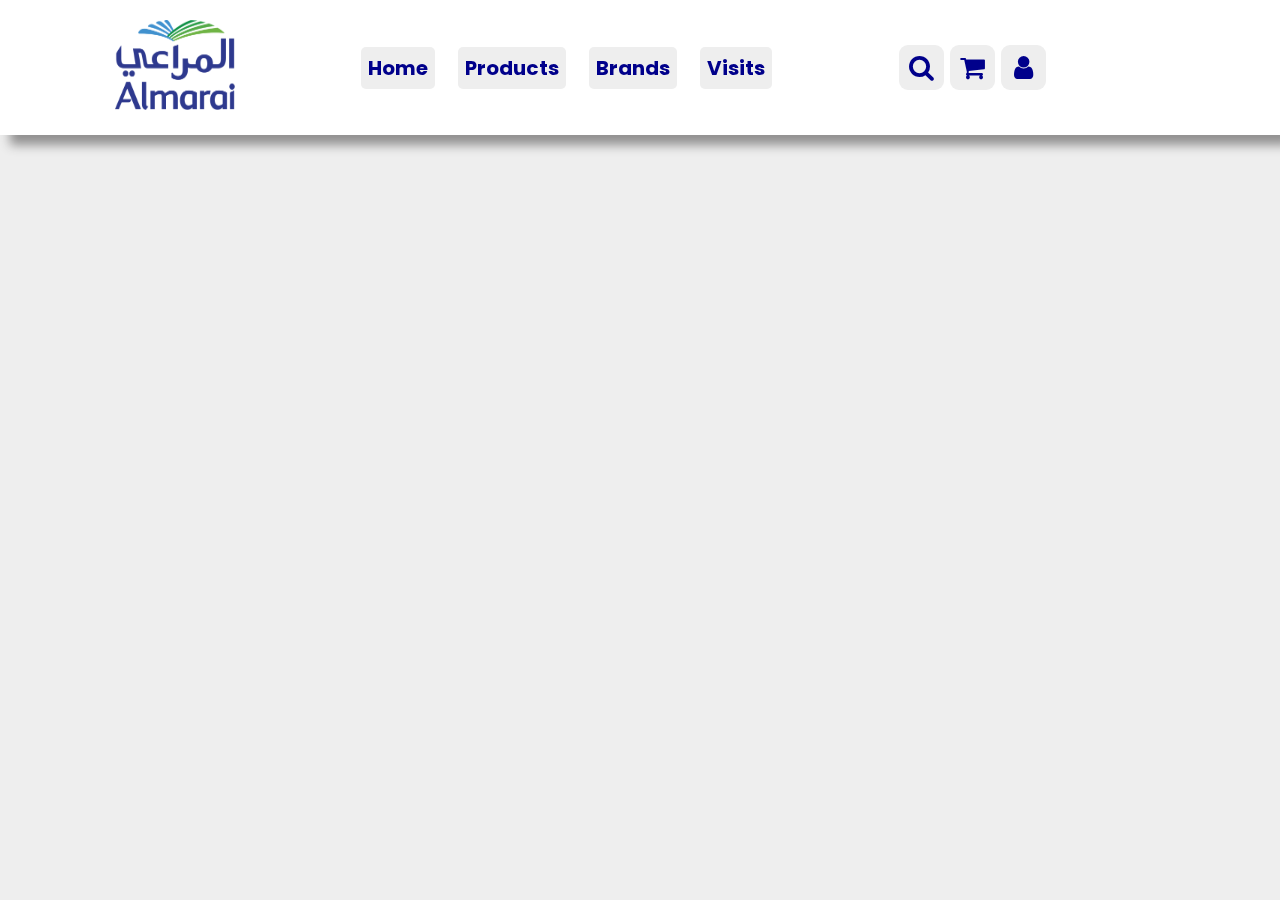
==== index.html @ a9a7bb60 "Project" ====
<!DOCTYPE html>
<html>
<head>
	<meta charset="utf-8">
	<meta name="viewport" content="width=device-width, initial-scale=1">
	<title>ALMARAI</title>

	<!-- Code for fonts cdn -->
	<link rel="stylesheet" href="https://cdnjs.cloudflare.com/ajax/libs/font-awesome/4.7.0/css/font-awesome.min.css">
	<!-- Code for fonts cdn -->
	
	<!-- Code for linking CSS -->
	<link rel="stylesheet" type="text/css" href="css/style.css">
	<!-- Code for linking CSS -->


	<meta name="viewport" content="width=device-width, initial-scale=1.0">

</head>
<body>

<!-- Header -->
<header class="header">
	<a href="#" class="logo"><img src ="almarai.png"></a>
<nav class ="navbar">
	<a href="#home">home</a>
	<a href="#products">products</a>
	<a href="#brands">brands</a>
	<a href="#visits">visits</a>
</nav>

<div class="icons">
	<div class="fa fa-bars" id="menu-btn"></div>
	<div class="fa fa-search" id="search-btn"></div>
	<div class="fa fa-shopping-cart" id="cart-btn"></div>
	<div class="fa fa-user" id="user-btn"></div>
</div>

<form class="search-form">
	<input type="text"id="serach-box" placeholder="Search here...">
	<label for="search-box" class="fa fa-search"></label>
</form>

<div class="shopping-cart">
	<div class="box">
	<!-- <img src="image/"> -->
	</div>






</header>
<!-- Header -->


<!-- banner section -->

<div class="home" id="home">
	<div class="content">
		<h3></h3>
	</div>

</div>





<script src="js/script.js"></script>

</body>
</html>
---- css/style.css ----
@import url('https://fonts.googleapis.com/css2?family=Poppins:ital,wght@0,100;0,300;0,400;0,500;1,300;1,400;1,500&display=swap');

:root
{
	--green: green;
	--black: #130f40;
	--light-color :#666;
/*	--box-shadow: .1rem .5rem rgba(0,0,0,0);*/
	--border: 2rem solid rgba(0,0,0.1);
	--outline: .1rem solid rgba(0,0,0.1);

}

*
{
	font-family: 'Poppins', sans-serif;
	margin:0;
	padding:0;
	box-sizing: border-box;
	outline: none;
	border: none;
	text-decoration: none;
	text-transform: capitalize;
	transition: all .2s linear;

}

html
{
	font-size: 62.5%;
	overflow-x: hidden;
	scroll-behavior: smooth;
	scroll-padding-top: 7rem;
}

body
{
	background: #eee;
}


.header
{
	border: 0px solid;
	position: fixed;
	top: 0;
	left: 0;
	right: 0;
	display: flex;
	align-items: center;
	justify-content: space-between;
	padding: 2rem 9%;
	background: #fff;
	box-shadow: 10px 10px 10px rgb(145, 144, 144);
/*	box-shadow: align-center;*/

}

/*for increasing logo size(NU)*/

.header.logo
{

	font-size: 2.5rem;
	font-weight: bolder;
}

.header .navbar a
{
	font-size: 2rem;
	margin: 0 1rem;
	font-weight: bolder;
	color: darkblue;
	background: #eee;
	border-radius: .5rem;
	padding: 7px;



}

.header .navbar.active
{
	right: 2rem;
	transition: .4s linear;

}

.header .navbar a:hover
{
	color: green;

}

.header .icons div 
{	
	justify-content: center;
	border: 0px solid;
	height: 4.5rem;
	width: 4.5rem;
	line-height: 4.5rem;
	border-radius: .9rem;
	background: #eee;
	color: darkblue;
	font-size: 2.7rem;
	margin-right: .3rem;
	text-align: center;
	cursor: pointer;

}

img{
	height:9rem;
	width:12rem;	
}

.header .icons div:hover
{
	background: green;
	color: #fff;

}

#menu-btn
{
	display: none;
}

.header .search-form 
{
	border: 0px solid;
	position: absolute;
	top: 110%;
	right: -110rem;
	width: 50rem;
	height: 4.5rem;
	background: #fff;
	border-radius: .5rem;
	overflow: hidden;
	display: flex;
	align-items: center;
	box-shadow: var(--box-shadow);


}

.header .search-form.active
{

	right: 2rem;
	transition: .5s linear;

}


.header .search-form input
{
	height: 100%;
	width: 100%;
	background: none;
	text-transform: none;
	font-size: 2rem;
	color: black;
	padding: 0 1.5rem;

}

.header .search-form label
{
	font-size: 2.2rem;
	padding-right: 1.5rem;
	color: darkblue;
	cursor: pointer;
}

.header .search-form label:hover
{
	color: green;

}





/* Media Queries*/

@media (max-width: 991px)
{
	html
	{
	font-size: 55%;
	}
	.header
	{
		padding: 2rem;
	}
	
	.header .icons 
	{
		margin-left: 20px;

	}

}


@media (max-width: 768px)
{

	#menu-btn
	{
	display: inline-block;
	}



	/* .header .icons 
	{
	

	} */
	
	
	.header .navbar
	{
		position: absolute;
		top: 110%;
		right: -110%;
		width: 30rem;
		box-shadow:10px 10px 10px rgb(145, 144, 144);
		border-radius: .5rem;
		background: #fff;
			
	}
	.header .search-form{
		width: 90%;
	}



	.header .navbar a
	{
		font-size: 2rem;
		margin: 2 rem 2.5rem;
		display: block;
		background: #fff;

	}

}


@media (max-width: 450px)
{
	html
	{
	font-size: 50%;
	}

}
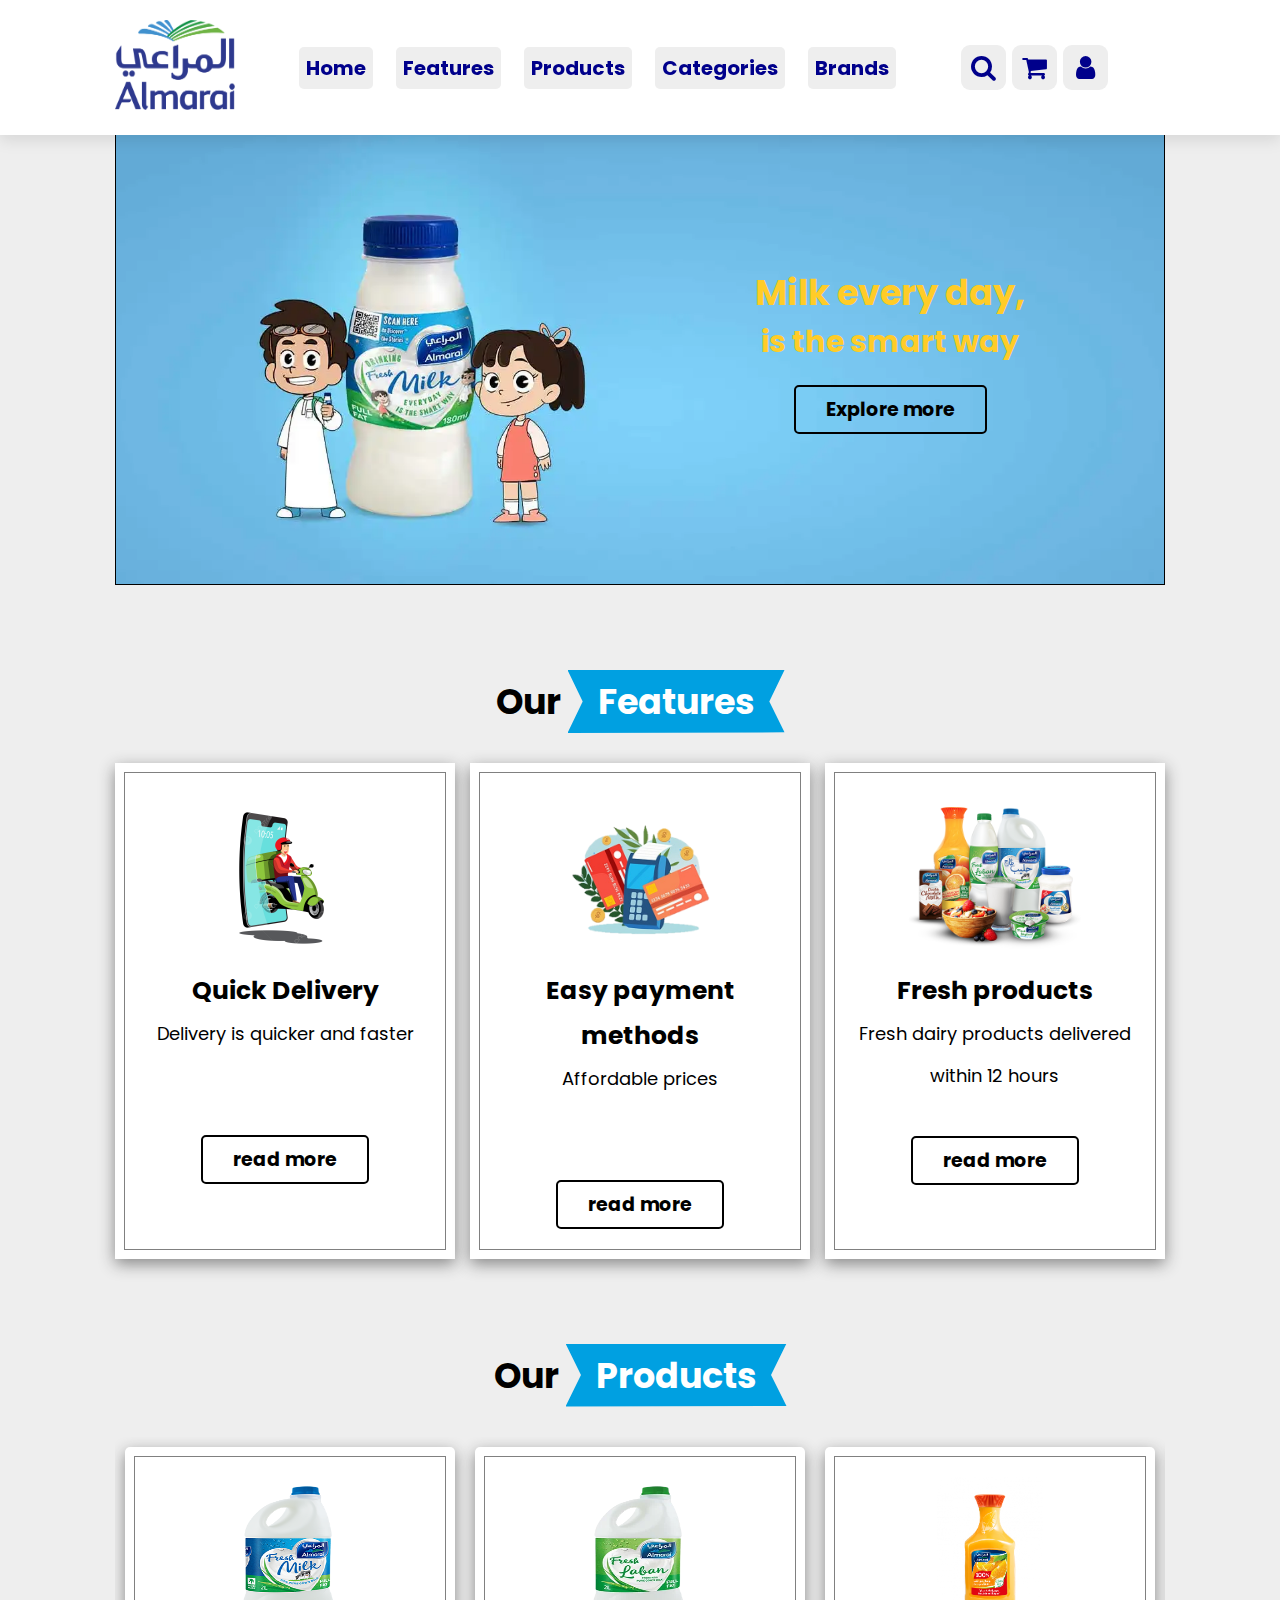
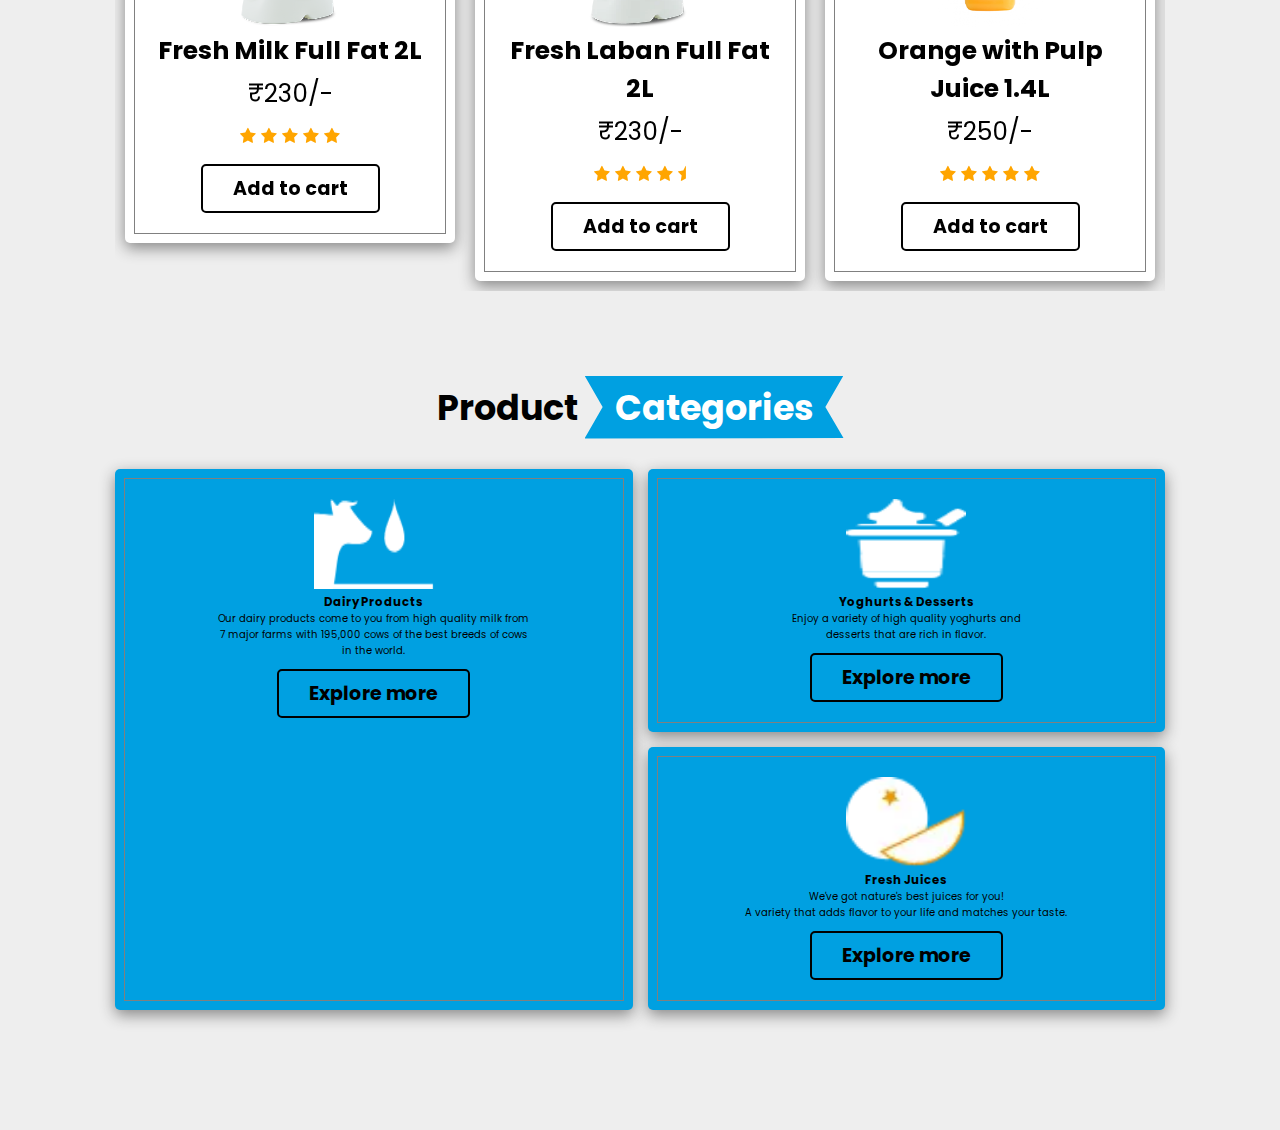
==== commit f9cd6177: "done" ====
--- a/index.html
+++ b/index.html
@@ -13,6 +13,12 @@
 	<link rel="stylesheet" type="text/css" href="css/style.css">
 	<!-- Code for linking CSS -->
 
+	<link rel="icon" href="almarai.png">
+
+	<link rel="stylesheet" href="https://cdn.jsdelivr.net/npm/swiper@11/swiper-bundle.min.css"/>
+
+
+
 
 	<meta name="viewport" content="width=device-width, initial-scale=1.0">
 
@@ -24,9 +30,10 @@
 	<a href="#" class="logo"><img src ="almarai.png"></a>
 <nav class ="navbar">
 	<a href="#home">home</a>
+	<a href="#features">features</a>
 	<a href="#products">products</a>
+	<a href="#categories">categories</a>	
 	<a href="#brands">brands</a>
-	<a href="#visits">visits</a>
 </nav>
 
 <div class="icons">
@@ -55,20 +62,229 @@
 <!-- Header -->
 
 
-<!-- banner section -->
-
+<!-- banner -->
+<section>
 <div class="home" id="home">
 	<div class="content">
-		<h3></h3>
-	</div>
-
+		<h3>Milk every day,</h3>
+	   	<h4>is the smart way</h4>
+		<a href="#" class="btn">Explore more</a>
+	</div>
 </div>
-
-
-
-
+</section>
+<!-- banner end -->
+
+
+
+
+
+<!-- feature section -->
+<section class="features" id="features">
+	<h1 class="heading"> Our <span>Features</span> </h1>
+
+	<div class="box-container">
+		<div class="box">
+			<img src="image/deliv.png">
+			<h3>Quick Delivery</h3>
+			<p>Delivery is quicker and faster</p>
+			<a href="#" class="btn">read more </a>
+		</div>
+
+		<div class="box">
+			<img src="image/p.png">
+			<h3>Easy payment methods</h3>
+			<p>Affordable prices</p>
+			<a href="#" class="btn">read more </a>
+		</div>
+
+		<div class="box1">
+			<img src="image/products.png">
+			<h3>Fresh products</h3>
+			<p>Fresh dairy products delivered </p>
+			<p>within 12 hours</p>
+			<a href="#" class="btn">read more </a>
+		</div>
+	</div>
+</section>
+<!-- feature section end -->
+
+
+
+<!-- products section -->
+<section class="products" id="products">
+	<h1 class="heading">Our <span>Products</span></h1>	
+	<div class="swiper product-slider">
+		<div class="swiper-wrapper">
+			<div class="swiper-slide box">
+				<img src="image/bbmilk.png">
+				<h1>Fresh Milk Full Fat 2L</h1>
+				<div class="price">₹230/-</div>
+				<div class="stars">
+					<i class="fa fa-star"></i>
+					<i class="fa fa-star"></i>
+					<i class="fa fa-star"></i>
+					<i class="fa fa-star"></i>
+					<i class="fa fa-star"></i>
+				</div>
+				<a href="#" class="btn">Add to cart</a>
+			</div>
+
+
+
+				<div class="swiper-slide box">
+				<img src="image/bwlaban.png">
+				<h1>Fresh Laban Full Fat 2L</h1>
+				<div class="price">₹230/-</div>
+				<div class="stars">
+					<i class="fa fa-star"></i>
+					<i class="fa fa-star"></i>
+					<i class="fa fa-star"></i>
+					<i class="fa fa-star"></i>
+					<i class="fa fa-star-half"></i>
+				</div>
+				<a href="#" class="btn">Add to cart</a>
+			</div>
+
+
+				<div class="swiper-slide box1">
+				<img src="image/borj.png">
+				<h1>Orange with Pulp Juice 1.4L</h1>
+				<div class="price">₹250/-</div>
+				<div class="stars">
+					<i class="fa fa-star"></i>
+					<i class="fa fa-star"></i>
+					<i class="fa fa-star"></i>
+					<i class="fa fa-star"></i>
+					<i class="fa fa-star"></i>
+				</div>
+				<a href="#" class="btn">Add to cart</a>
+			</div>
+
+
+				<div class="swiper-slide box1">
+				<img src="image/bmangoj.png">
+				<h1>Mango Mixed Fruit Juice 1.4L</h1>
+				<div class="price">₹250/-</div>
+				<div class="stars">
+					<i class="fa fa-star"></i>
+					<i class="fa fa-star"></i>
+					<i class="fa fa-star"></i>
+					<i class="fa fa-star"></i>
+					<i class="fa fa-star-half"></i>
+				</div>
+				<a href="#" class="btn">Add to cart</a>
+			</div>
+
+
+				<div class="swiper-slide box">
+				<img src="image/byog.png">
+				<h1>Full Cream Yogurt 500gm</h1>
+				<div class="price">₹60/-</div>
+				<div class="stars">
+					<i class="fa fa-star"></i>
+					<i class="fa fa-star"></i>
+					<i class="fa fa-star"></i>
+					<i class="fa fa-star"></i>
+					<i class="fa fa-star-half"></i>
+				</div>
+				<a href="#" class="btn">Add to cart</a>
+			</div>
+			<div class="box2">
+				<a href="#" class="btn1">Explore More</a>
+			</div>
+		</div>
+	</div>
+
+
+
+
+</section>
+
+<!-- products section end -->
+
+
+
+<!-- categories section -->
+
+
+<section class="categories" id="categories">
+	<h1 class="heading"> Product <span>Categories</span> </h1>
+
+	<div class="box-container">
+		<div class="box1">
+			<img src="image/newcow.png">
+			<h3>Dairy Products</h3>
+			<p>Our dairy products come to you from high quality milk from </p>
+			<p>7 major farms with 195,000 cows of the best breeds of cows</p>
+			<p>in the world.</p>
+			<a href="#" class="btn">Explore more </a>
+		</div>
+
+
+	<div class="box-container">
+		<div class="box2">
+			<img src="image/yogurt.png">
+			<h3>Yoghurts & Desserts</h3>
+			<p>Enjoy a variety of high quality yoghurts and</p> 
+			<p>desserts that are rich in flavor.</p>
+			<a href="#" class="btn">Explore more </a>
+		</div>
+
+
+	<div class="box-container">
+		<div class="box2">
+			<img src="image/juice.png">
+			<h3>Fresh Juices</h3>
+			<p>We've got nature's best juices for you!</p>
+			<P>A variety that adds flavor to your life and matches your taste.</p>
+			<a href="#" class="btn">Explore more </a>
+		</div>
+
+
+
+
+
+
+
+
+
+
+
+
+
+
+
+
+
+
+
+
+
+<!-- categories section -->
+
+<script src="https://cdn.jsdelivr.net/npm/swiper@11/swiper-bundle.min.js"></script>
 
 <script src="js/script.js"></script>
 
+
+
 </body>
-</html>+</html>
+
+
+
+
+
+
+
+
+
+
+
+
+
+
+
+
+
+
--- a/css/style.css
+++ b/css/style.css
@@ -5,9 +5,10 @@
 	--green: green;
 	--black: #130f40;
 	--light-color :#666;
-/*	--box-shadow: .1rem .5rem rgba(0,0,0,0);*/
+	--box-shadow: 0 .5rem 1.5rem rgba(0,0,0,.1);
 	--border: 2rem solid rgba(0,0,0.1);
 	--outline: .1rem solid rgba(0,0,0.1);
+	--bs: 0 .5rem 1.5rem rgba(135,135,135);
 
 }
 
@@ -20,7 +21,7 @@
 	outline: none;
 	border: none;
 	text-decoration: none;
-	text-transform: capitalize;
+/*	text-transform: capitalize;*/
 	transition: all .2s linear;
 
 }
@@ -38,6 +39,36 @@
 	background: #eee;
 }
 
+/* banner code */
+section{
+	padding: 12rem 9%;
+
+}
+
+
+.heading
+{
+
+	text-align: center;
+	padding: 2rem;
+	margin-top: -175px;
+	padding-bottom: 3rem;
+	font-size: 3.5rem;
+	color: black;
+	text-transform: none;
+
+
+}
+
+.heading span 
+{
+	background: #00A0E1;
+	color: #fff;
+	display: inline-block;
+	padding: .5rem 3rem;
+	clip-path: polygon(100% 0, 93% 50%,100% 99%, 0% 100%, 7% 50%, 0% 0%);
+	
+}
 
 .header
 {
@@ -46,13 +77,15 @@
 	top: 0;
 	left: 0;
 	right: 0;
+	z-index: 1000;
 	display: flex;
 	align-items: center;
 	justify-content: space-between;
 	padding: 2rem 9%;
 	background: #fff;
-	box-shadow: 10px 10px 10px rgb(145, 144, 144);
+	box-shadow: var(--box-shadow);
 /*	box-shadow: align-center;*/
+	text-transform: capitalize;
 
 }
 
@@ -67,6 +100,7 @@
 
 .header .navbar a
 {
+	color: darkblue;
 	font-size: 2rem;
 	margin: 0 1rem;
 	font-weight: bolder;
@@ -81,7 +115,7 @@
 
 .header .navbar.active
 {
-	right: 2rem;
+	right: 5rem;
 	transition: .4s linear;
 
 }
@@ -121,6 +155,49 @@
 
 }
 
+.btn{
+	border: .2rem solid black;
+	margin-top: 1rem;
+	display: inline-block;
+	padding: .8rem 3rem;
+	font-size: 1.9rem;
+	font-weight: bolder;
+	border-radius: .5rem;
+	color: black;
+	cursor: pointer;
+	background: none;
+}
+
+.btn:hover
+{
+	background: #ffcc28;
+	color: darkblue;
+}
+
+/*explore button*/
+.btn1{
+	border: .2rem solid black;
+	margin-top: 1rem;
+	margin-left: 1px;
+	display: inline-block;
+	padding: 8rem 10rem;
+	text-align: center;
+	font-size: 4rem;
+	font-weight: bolder;
+	border-radius: .5rem;
+	color: black;
+	cursor: pointer;
+/*	background: none;*/
+}
+
+.btn1:hover
+{
+	background: #ffcc28;
+	color: darkblue;
+}
+/*explore button end*/
+
+
 #menu-btn
 {
 	display: none;
@@ -179,7 +256,320 @@
 
 }
 
-
+.home {
+	display: flex;
+	justify-content: center;
+	border: 1px solid black;
+	background: url(../image/banner.png) no-repeat;
+	background-position: center;
+	background-size: cover;
+	padding: 7rem;
+	width: 100%;
+	padding-bottom: 10rem;
+}
+
+.home .content 
+{
+
+/*	border: 1px solid black;*/
+	text-align: center;
+	color: #ffcc28;
+	margin-left: 300px;
+	font-size: 3rem;
+	padding-left: 200px;
+	margin-top: 75px;
+	
+}
+
+.home .content .btn
+{
+	margin-top: 20px;
+	margin-bottom: 50px;
+}
+
+
+
+
+
+
+/*features box1*/
+.features .box-container
+{
+/*	border: 1px solid ;*/
+	display: grid;
+	grid-template-columns: repeat(auto-fit, minmax(30rem,1fr));
+	gap: 1.5rem;
+
+}
+
+.features .box-container .box 
+{
+	padding: 3rem 2rem;
+	background: #fff;
+	outline: 1px solid grey;
+	text-align: center;
+	outline-offset: -1rem;
+	box-shadow: var(--bs);
+}
+
+.features .box-container .box:hover
+{
+	box-shadow: 2px 2px 10px 4px #00A0E1;
+}
+
+
+.features .box-container .box img
+{
+	margin: 1rem 0;
+	height: 150px;
+	width: 150px;
+}
+
+.features .box-container .box h3
+{
+	font-size: 2.5rem;
+	line-height: 1.8;
+	color: black;
+}
+
+.features .box-container .box p 
+{
+	font-size: 1.8rem;
+	line-height: 1.2;
+	padding: 1rem 0;
+
+}
+.features .box .btn
+{
+	margin-top: 80px;
+}
+/*features box1 end*/
+
+/*featues box2*/
+
+.features .box-container .box1 
+{
+	padding: 3rem 2rem;
+	background: #fff;
+	outline: 1px solid grey;
+	text-align: center;
+	outline-offset: -1rem;
+	box-shadow: var(--bs);
+}
+
+.features .box-container .box1:hover
+{
+	box-shadow: 2px 2px 10px 4px #00A0E1;
+}
+
+
+.features .box-container .box1 img
+{
+	margin: 1rem 0;
+	height: 150px;
+	width: 200px;
+}
+
+.features .box-container .box1 h3
+{
+	font-size: 2.5rem;
+	line-height: 1.8;
+	color: black;
+}
+
+.features .box-container .box1 p 
+{
+	font-size: 1.8rem;
+	line-height: 1.2;
+	padding: 1rem 0;
+
+}
+.features .box1 .btn
+{
+	margin-top: 40px;
+}
+
+/*features box2 end*/
+
+/*products*/
+
+.products .product-slider .box1 img
+{
+	height: 150px;
+	width: 150px;
+}
+.products .product-slider .box img
+{
+	height: 150px;
+	width: 125px;
+}
+
+.products .product-slider .box h1
+{
+	font-size: 2.5rem;
+
+}
+.products .product-slider .box1 h1
+{
+	font-size: 2.5rem;
+
+}
+
+.products .price 
+{
+	padding: .5rem 0;
+	font-size: 2.5rem;
+}
+
+.products .stars
+{
+	color: orange;
+	font-size: 1.7rem;
+	padding: .5rem 0;
+
+}
+
+
+
+
+
+.products .product-slider
+{
+/*	border: 1px solid;*/
+	padding: 1rem;
+
+}
+
+.products .product-slider:first-child
+{
+	margin-bottom: 2rem;
+}
+
+.products .product-slider .box 
+{
+	
+	/*background: #fff;
+	border-radius: .5rem;
+	text-align: center;
+	padding: 3rem 2rem;
+	outline: 1px soild black;
+	outline-offset: -1rem;
+	box-shadow: var(--bs);*/
+	
+	padding: 3rem 2rem;
+	background: #fff;
+	border-radius: .5rem;
+	outline: 1px solid grey;
+	text-align: center;
+	outline-offset: -1rem;
+	box-shadow: var(--bs);
+	transition: .2s linear;
+
+}
+
+.products .product-slider .box1
+{
+	/*border: 1px solid red;
+	background: #fff;
+	border-radius: .5rem;
+	text-align: center;
+	padding: 3rem 2rem;
+	outline: 1px soild grey;
+	outline-offset: -1rem;*/
+	padding: 3rem 2rem;
+	background: #fff;
+	border-radius: .5rem;
+	outline: 1px solid grey;
+	text-align: center;
+	outline-offset: -1rem;
+	box-shadow: var(--bs);
+	transition: .2s linear;
+}
+
+.products .product-slider .box:hover
+{
+	box-shadow: 2px 2px 10px 4px #00A0E1;
+}
+
+.products .product-slider .box1:hover
+{
+	box-shadow: 2px 2px 10px 4px #00A0E1;
+}
+
+/*explore button*/
+.products .product-slider .box2
+{
+	padding: 4rem 6rem;
+	background: #fff;
+	border-radius: .5rem;
+	outline: 1px solid grey;
+	text-align: center;
+	outline-offset: -1rem;
+	box-shadow: var(--bs);
+	transition: .2s linear;
+
+}
+
+.products .product-slider .box2:hover
+{
+	box-shadow: 2px 2px 10px 4px #00A0E1;
+}
+/*explore button end*/
+
+/*products end*/
+
+
+/*categories*/
+
+.categories .box-container
+{
+/*	border: 1px solid ;*/
+	display: grid;
+	grid-template-columns: repeat(auto-fit, minmax(26rem,1fr));
+	gap: 1.5rem;
+
+}
+
+.categories .box-container .box2 {
+	padding: 3rem 0;
+	background: #00A0E1;
+	border-radius: .5rem;
+	box-shadow: var(--bs);
+	outline: 1px solid grey;
+	outline-offset: -1rem;
+	text-align: center;
+}
+
+.categories .box-container .box2:hover
+{
+	box-shadow: 2px 2px 10px 4px #00A0E1;
+}
+
+/*box1*/
+
+.categories .box-container .box1 {
+	padding: 3rem 0;
+	background: #00A0E1;
+	border-radius: .5rem;
+	box-shadow: var(--bs);
+	outline: 1px solid grey;
+	outline-offset: -1rem;
+	text-align: center;
+}
+
+.categories .box-container .box1:hover
+{
+	box-shadow: 2px 2px 10px 4px var(--bs);
+}
+
+/*box1 end*/
+/*categories end*/
+
+/*
+.home .content h3
+{
+//if different paras
+}
 
 
 
@@ -196,12 +586,11 @@
 		padding: 2rem;
 	}
 	
-	.header .icons 
-	{
-		margin-left: 20px;
-
-	}
-
+	section{
+		padding: 12rem;
+
+	}
+	
 }
 
 
@@ -213,7 +602,10 @@
 	display: inline-block;
 	}
 
-
+	html
+	{
+	font-size: 50%;
+	}
 
 	/* .header .icons 
 	{
@@ -221,6 +613,10 @@
 
 	} */
 	
+	.header
+	{
+		padding: 2rem;
+	}
 	
 	.header .navbar
 	{
@@ -242,7 +638,7 @@
 	.header .navbar a
 	{
 		font-size: 2rem;
-		margin: 2 rem 2.5rem;
+		margin: 2rem 2.5rem;
 		display: block;
 		background: #fff;
 
@@ -258,8 +654,13 @@
 	font-size: 50%;
 	}
 
-}
-
-
-
-
+	.heading
+	{
+		font-size: 2.5rem;
+	}
+
+}
+
+
+
+
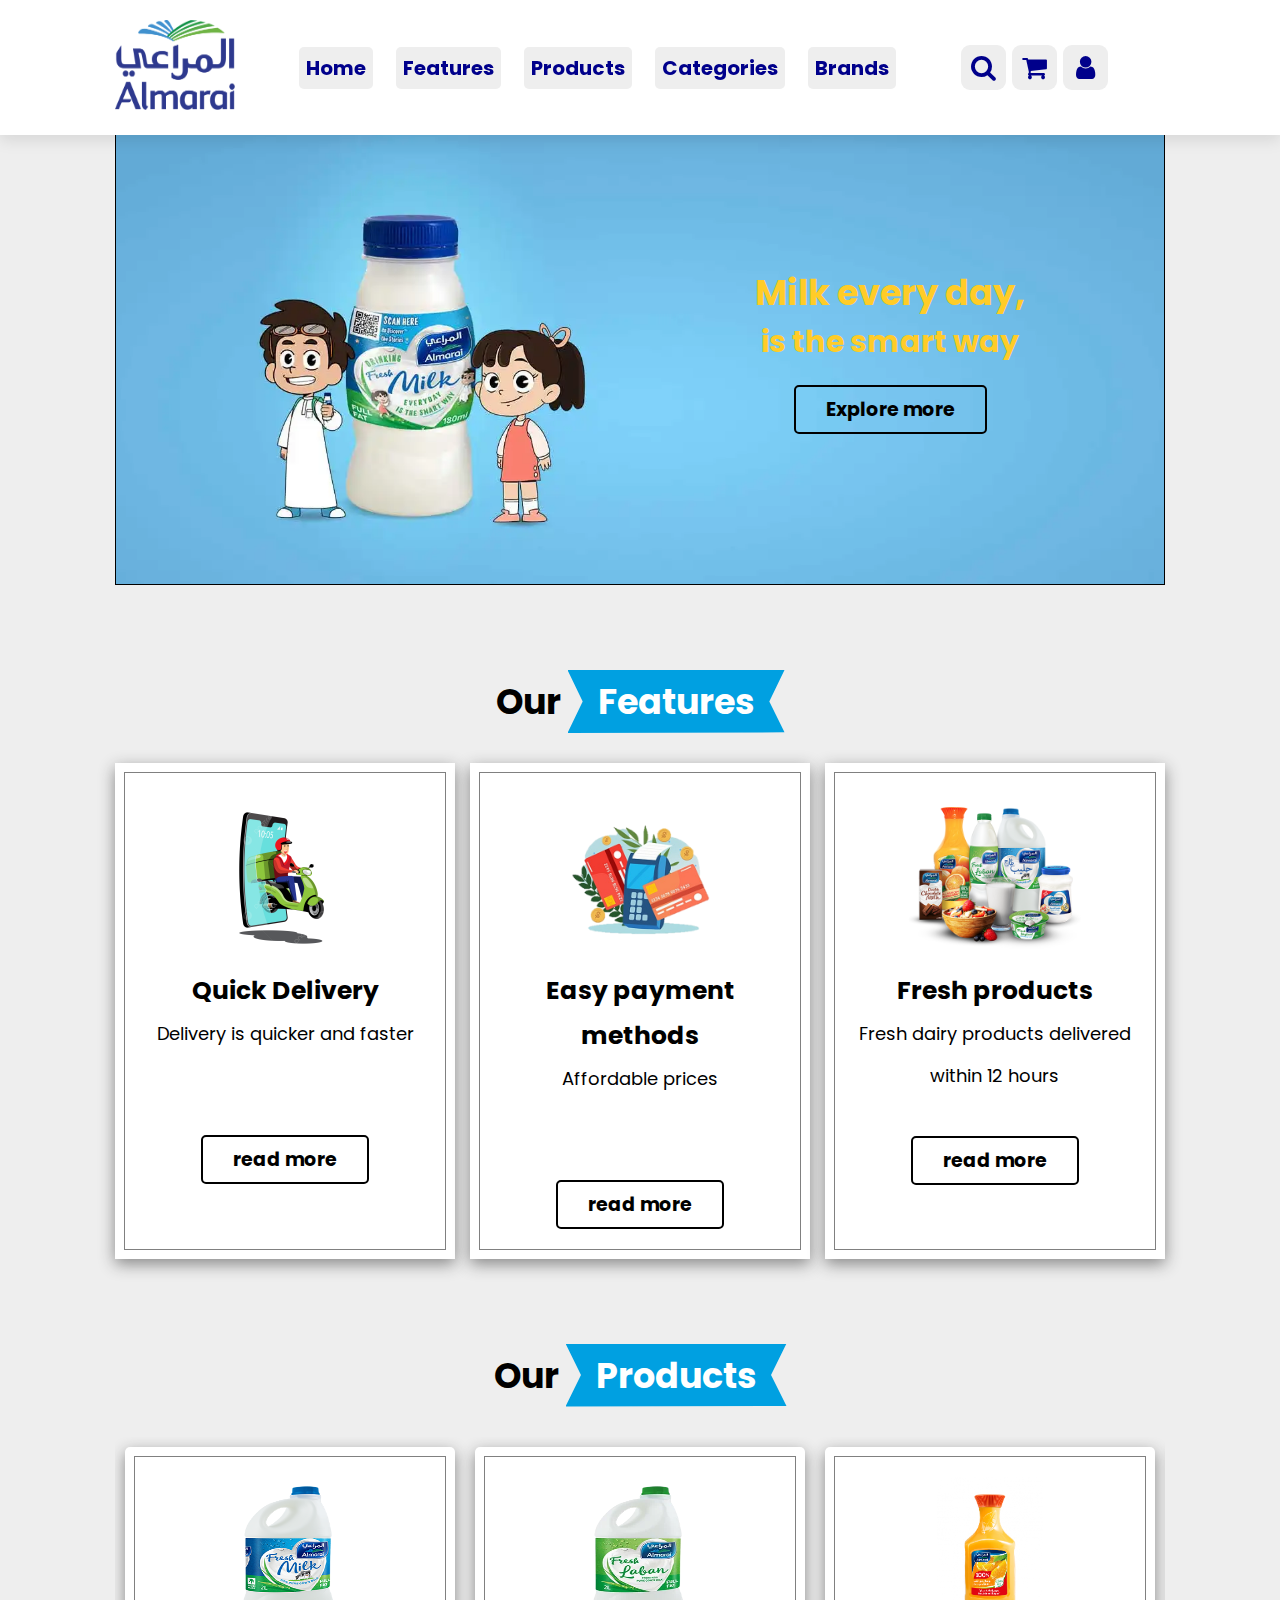
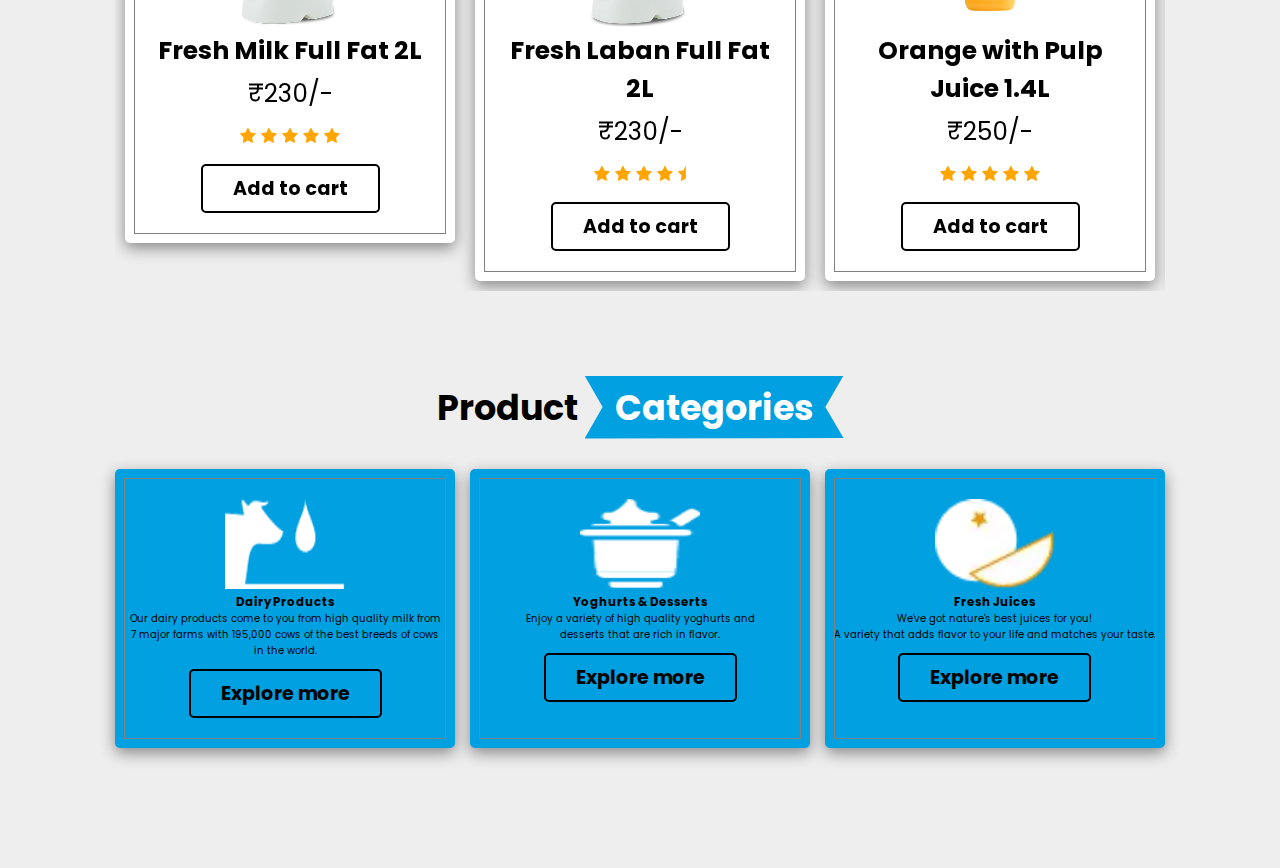
==== commit fc2d075c: "Changes Done" ====
--- a/index.html
+++ b/index.html
@@ -219,26 +219,21 @@
 			<p>in the world.</p>
 			<a href="#" class="btn">Explore more </a>
 		</div>
-
-
-	<div class="box-container">
-		<div class="box2">
+		<div class="box1">
 			<img src="image/yogurt.png">
 			<h3>Yoghurts & Desserts</h3>
 			<p>Enjoy a variety of high quality yoghurts and</p> 
 			<p>desserts that are rich in flavor.</p>
 			<a href="#" class="btn">Explore more </a>
 		</div>
-
-
-	<div class="box-container">
-		<div class="box2">
+		<div class="box1">
 			<img src="image/juice.png">
 			<h3>Fresh Juices</h3>
 			<p>We've got nature's best juices for you!</p>
 			<P>A variety that adds flavor to your life and matches your taste.</p>
 			<a href="#" class="btn">Explore more </a>
 		</div>
+	</div>
 
 
 
--- a/css/style.css
+++ b/css/style.css
@@ -172,6 +172,7 @@
 {
 	background: #ffcc28;
 	color: darkblue;
+	z-index: 1000;
 }
 
 /*explore button*/
@@ -529,8 +530,9 @@
 	gap: 1.5rem;
 
 }
-
-.categories .box-container .box2 {
+/*box1*/
+
+.categories .box-container .box1 {
 	padding: 3rem 0;
 	background: #00A0E1;
 	border-radius: .5rem;
@@ -540,23 +542,6 @@
 	text-align: center;
 }
 
-.categories .box-container .box2:hover
-{
-	box-shadow: 2px 2px 10px 4px #00A0E1;
-}
-
-/*box1*/
-
-.categories .box-container .box1 {
-	padding: 3rem 0;
-	background: #00A0E1;
-	border-radius: .5rem;
-	box-shadow: var(--bs);
-	outline: 1px solid grey;
-	outline-offset: -1rem;
-	text-align: center;
-}
-
 .categories .box-container .box1:hover
 {
 	box-shadow: 2px 2px 10px 4px var(--bs);
@@ -570,7 +555,6 @@
 {
 //if different paras
 }
-
 
 
 /* Media Queries*/
@@ -659,8 +643,4 @@
 		font-size: 2.5rem;
 	}
 
-}
-
-
-
-
+}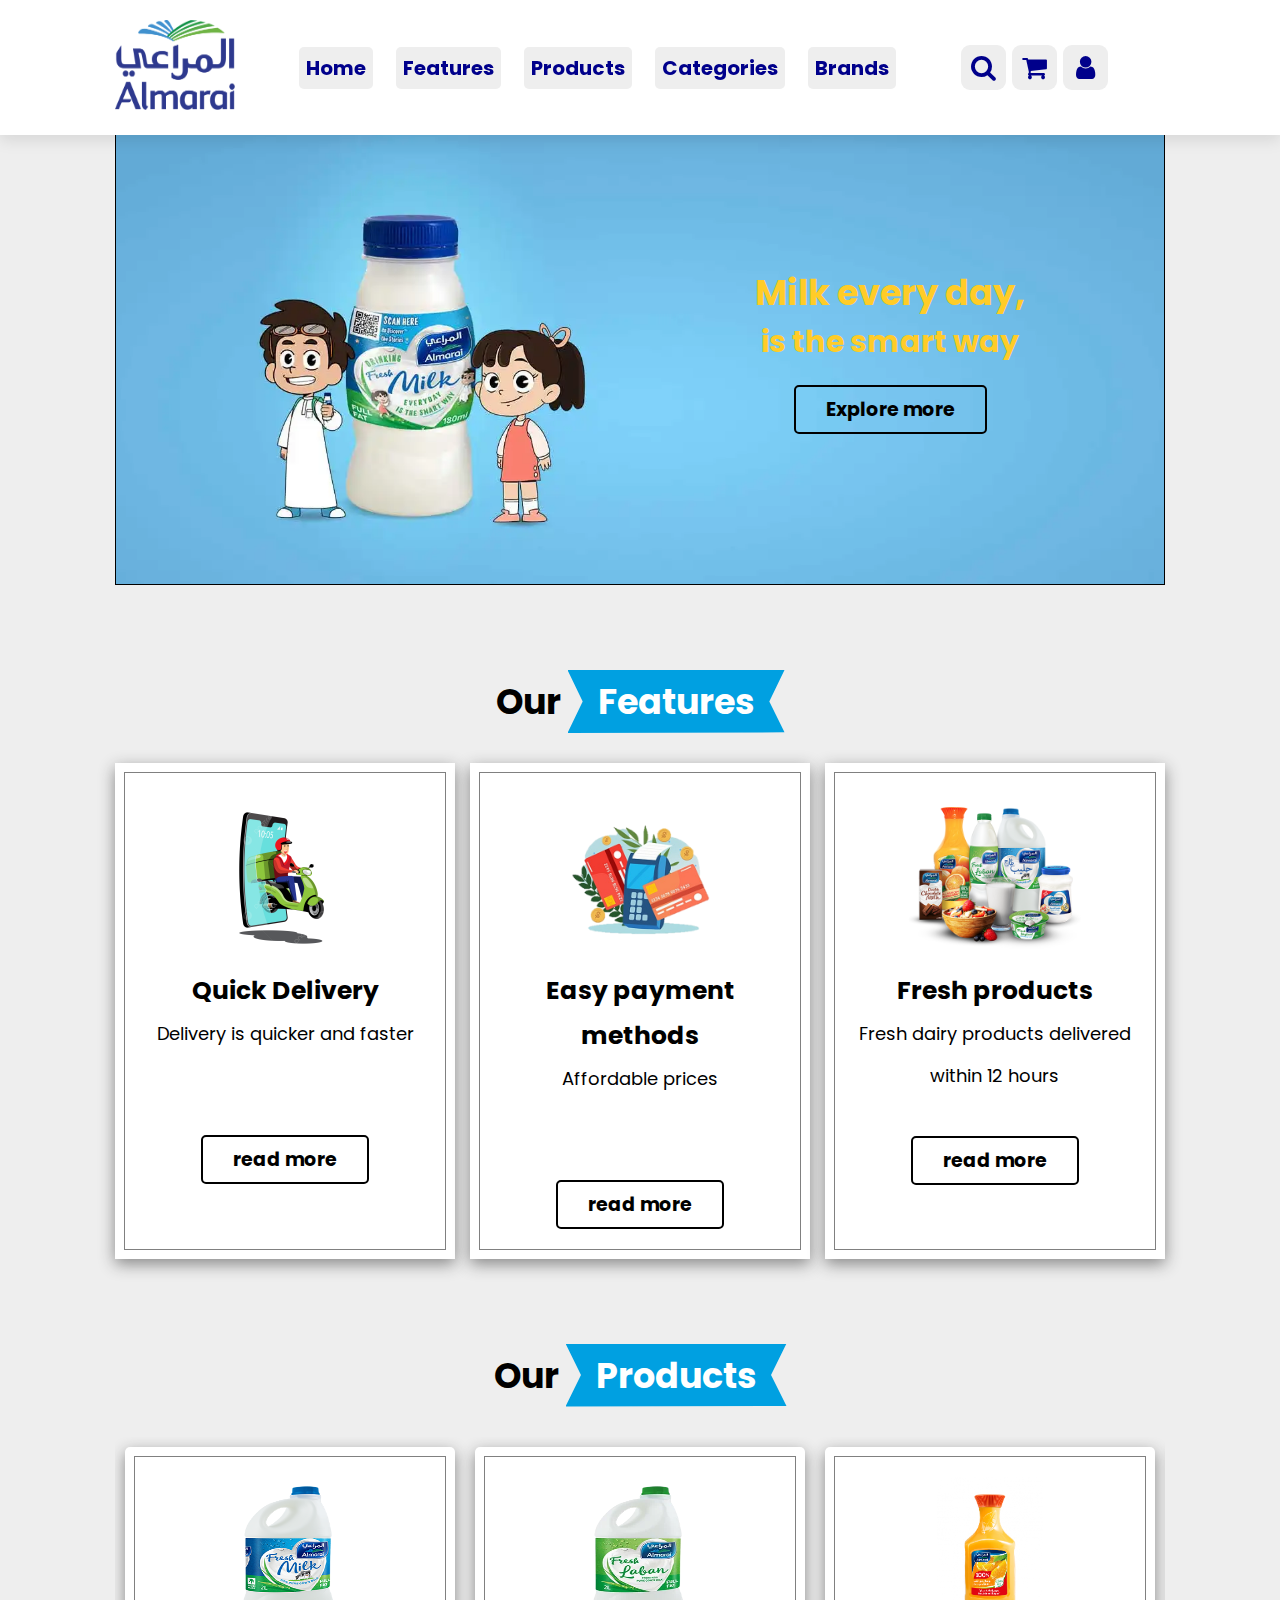
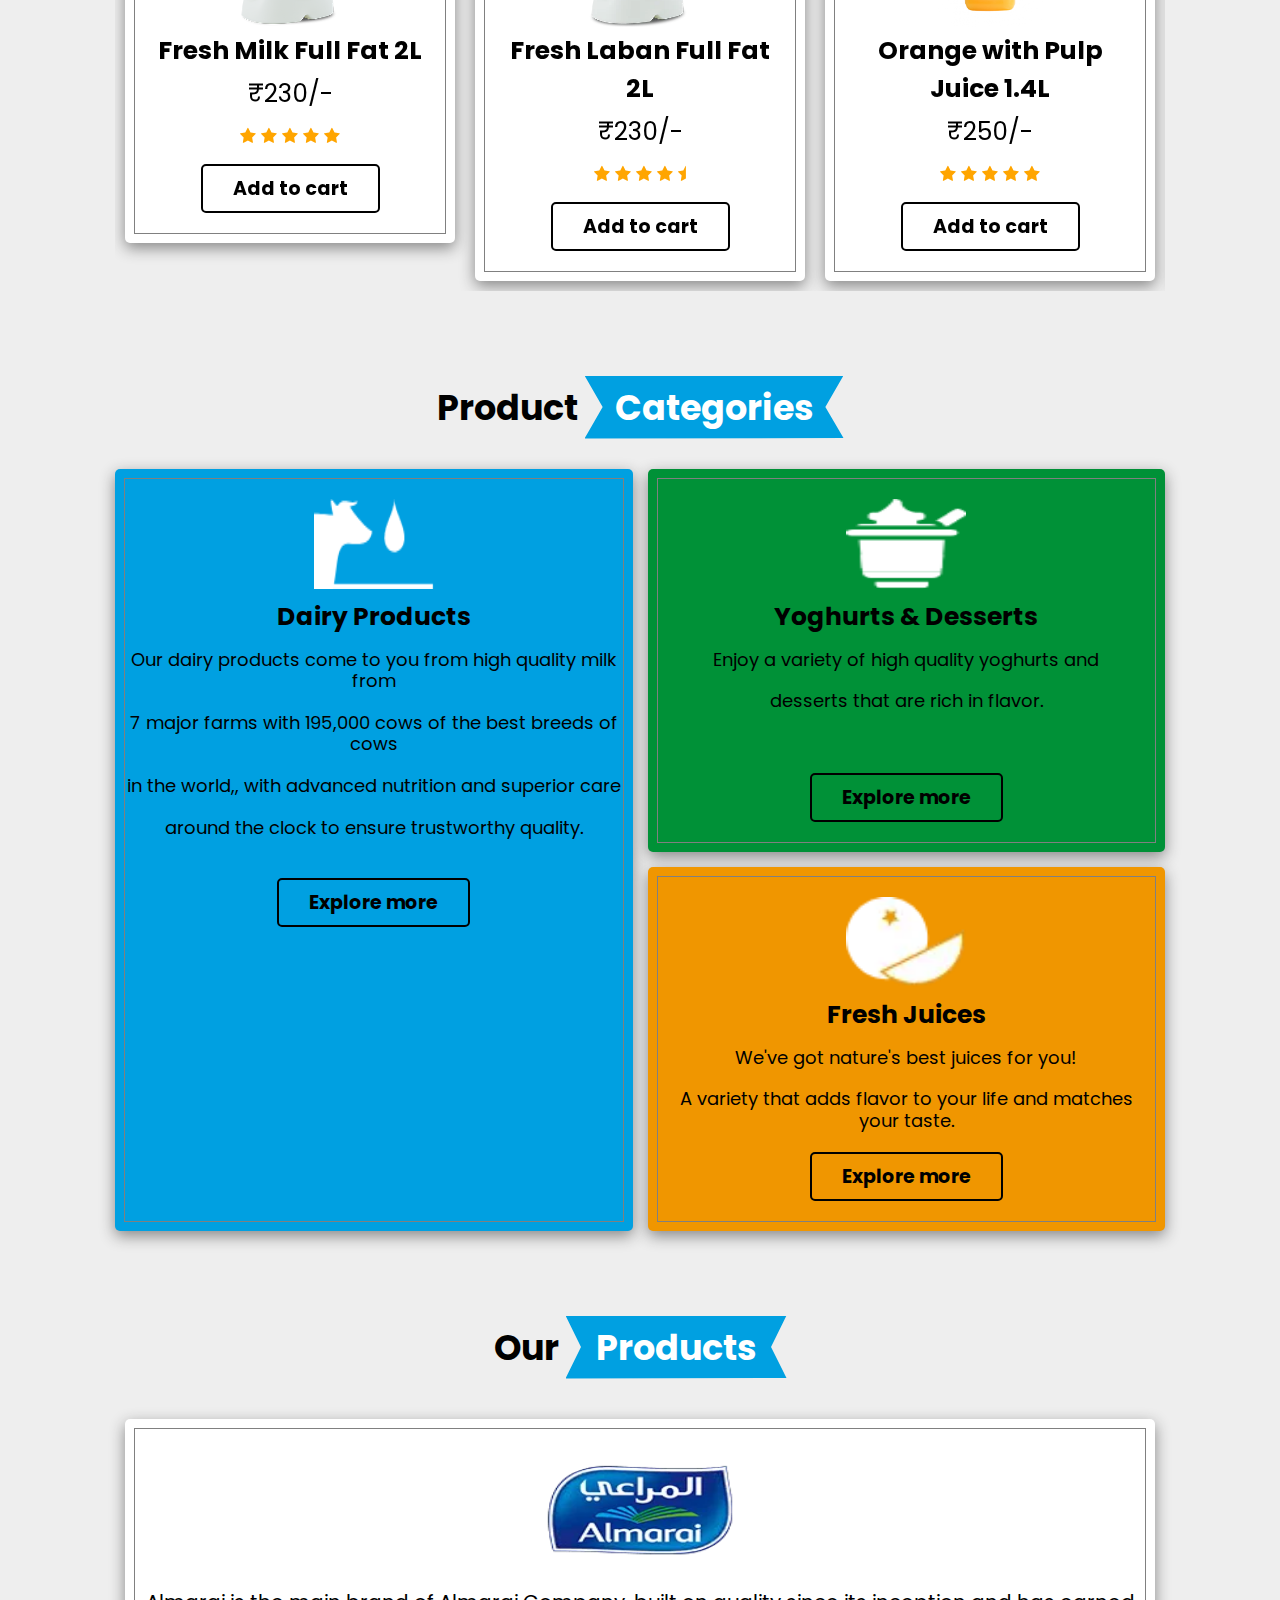
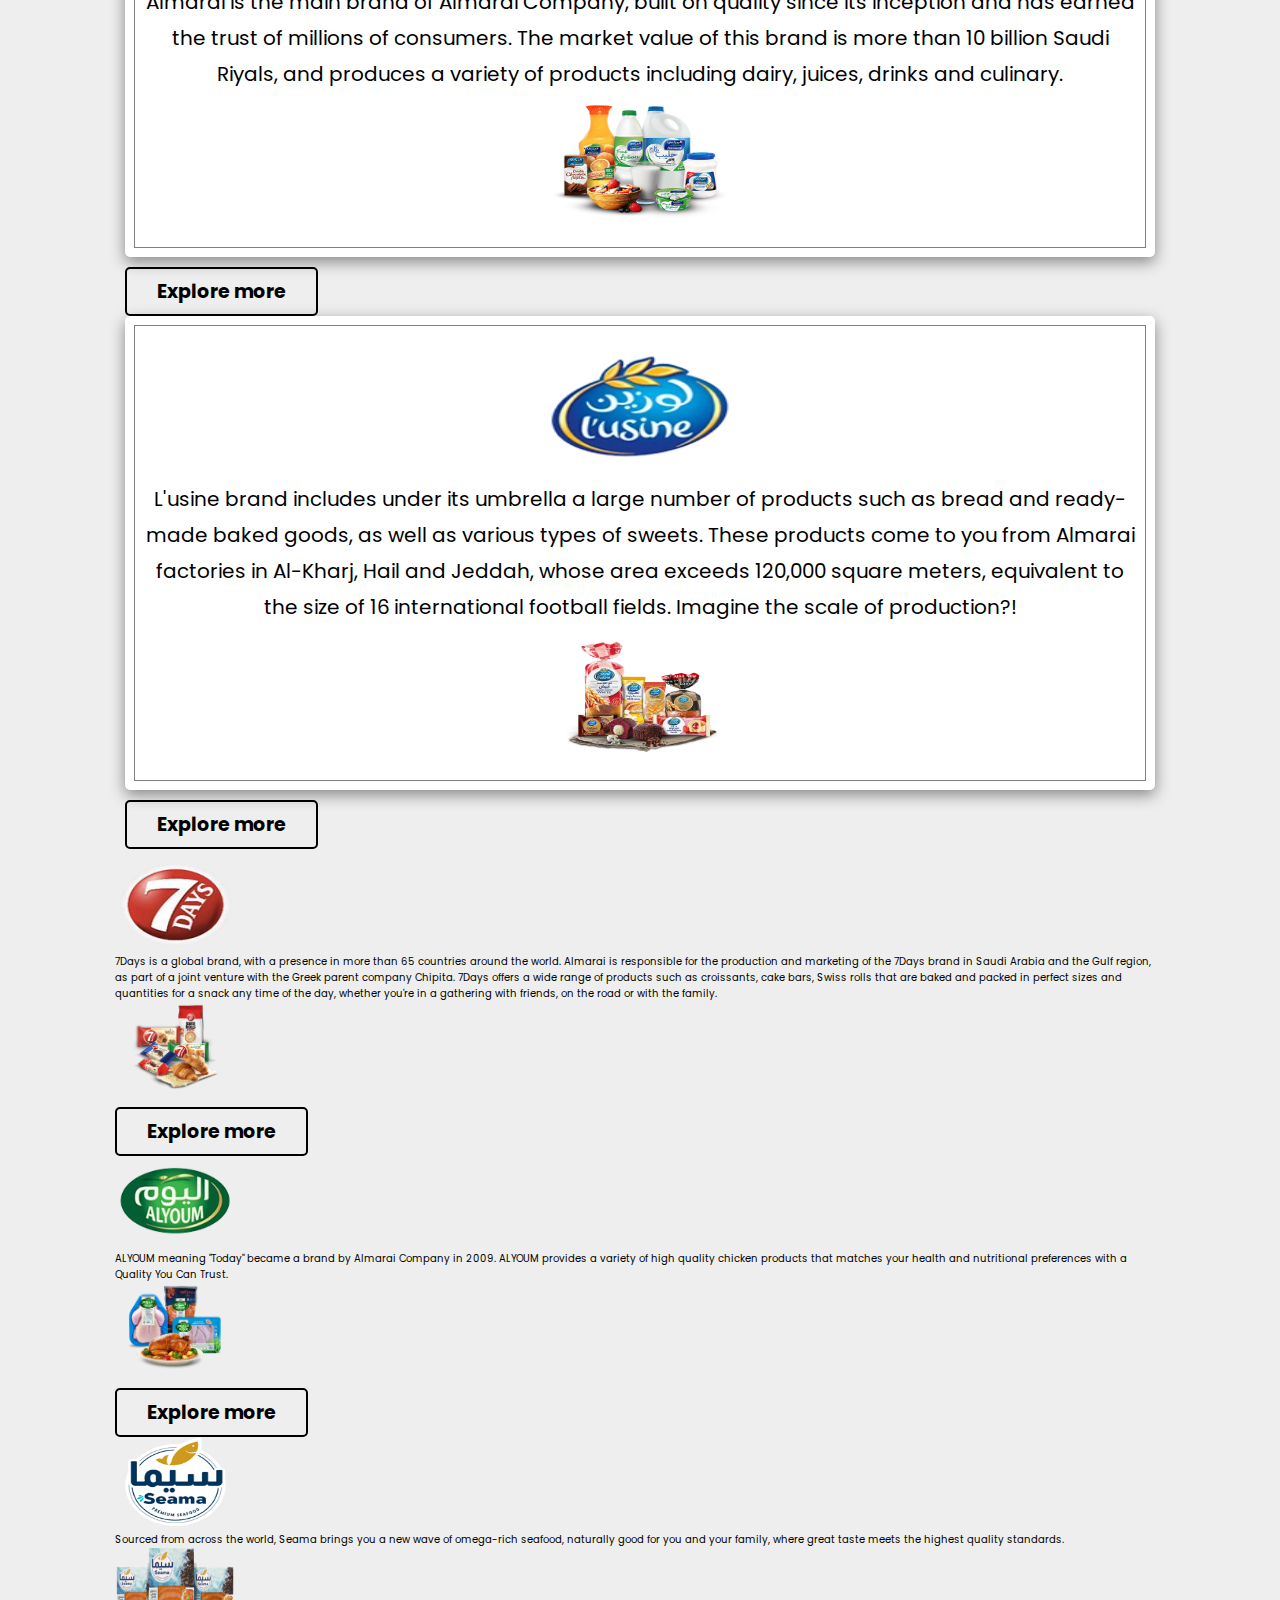
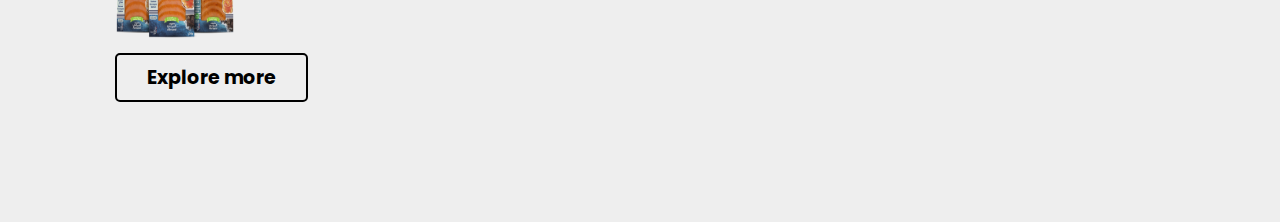
==== commit 19fa2720: "done-1" ====
--- a/index.html
+++ b/index.html
@@ -178,7 +178,7 @@
 
 				<div class="swiper-slide box">
 				<img src="image/byog.png">
-				<h1>Full Cream Yogurt 500gm</h1>
+				<h1>Full Cream Yoghurt 500gm</h1>
 				<div class="price">₹60/-</div>
 				<div class="stars">
 					<i class="fa fa-star"></i>
@@ -189,7 +189,7 @@
 				</div>
 				<a href="#" class="btn">Add to cart</a>
 			</div>
-			<div class="box2">
+			<div class="swiper-slide box2">
 				<a href="#" class="btn1">Explore More</a>
 			</div>
 		</div>
@@ -216,46 +216,102 @@
 			<h3>Dairy Products</h3>
 			<p>Our dairy products come to you from high quality milk from </p>
 			<p>7 major farms with 195,000 cows of the best breeds of cows</p>
-			<p>in the world.</p>
+			<p>in the world,, with advanced nutrition and superior care </p>
+			<p>around the clock to ensure trustworthy quality.</p>
 			<a href="#" class="btn">Explore more </a>
 		</div>
-		<div class="box1">
+
+
+	<div class="box-container">
+		<div class="box2">
 			<img src="image/yogurt.png">
 			<h3>Yoghurts & Desserts</h3>
 			<p>Enjoy a variety of high quality yoghurts and</p> 
 			<p>desserts that are rich in flavor.</p>
 			<a href="#" class="btn">Explore more </a>
 		</div>
-		<div class="box1">
+
+
+	<div class="box-container">
+		<div class="box3">
 			<img src="image/juice.png">
 			<h3>Fresh Juices</h3>
 			<p>We've got nature's best juices for you!</p>
 			<P>A variety that adds flavor to your life and matches your taste.</p>
 			<a href="#" class="btn">Explore more </a>
 		</div>
-	</div>
-
-
-
-
-
-
-
-
-
-
-
-
-
-
-
-
-
-
-
-
+
+</section>
 
 <!-- categories section -->
+
+<!-- brands section -->
+
+
+<section class="brands" id="brands">
+	<h1 class="heading">Our <span>Products</span></h1>	
+	<div class="brands-slider">
+		<div class="wrapper">
+			<div class="box1">
+				<img src="image/al.png">
+				<p>Almarai is the main brand of Almarai Company, built on quality since its inception and has earned the trust of millions of consumers. The market value of this brand is more than 10 billion Saudi Riyals, and produces a variety of products including dairy, juices, drinks and culinary.</p>
+				<img src="image/products.png">
+				</div>
+				<a href="#" class="btn">Explore more</a>
+			</div>
+
+
+			<div class="box1">
+				<img src="image/l.png">
+				<p>L'usine brand includes under its umbrella a large number of products such as bread and ready-made baked goods, as well as various types of sweets. These products come to you from Almarai factories in Al-Kharj, Hail and Jeddah, whose area exceeds 120,000 square meters, equivalent to the size of 16 international football fields. Imagine the scale of production?!</p>
+				<img src="image/l1.png">
+				</div>
+				<a href="#" class="btn">Explore more</a>
+			</div>
+
+
+			<div class="box1">
+				<img src="image/7.png">
+				<p>7Days is a global brand, with a presence in more than 65 countries around the world. Almarai is responsible for the production and marketing of the 7Days brand in Saudi Arabia and the Gulf region, as part of a joint venture with the Greek parent company Chipita. 7Days offers a wide range of products such as croissants, cake bars, Swiss rolls that are baked and packed in perfect sizes and quantities for a snack any time of the day, whether you're in a gathering with friends, on the road or with the family.</p>
+				<img src="image/71.png">
+				</div>
+				
+				<a href="#" class="btn">Explore more</a>
+			</div>
+
+			<div class="box1">
+				<img src="image/yo.png">
+				<p>ALYOUM meaning "Today" became a brand by Almarai Company in 2009. ALYOUM provides a variety of high quality chicken products that matches your health and nutritional preferences with a Quality You Can Trust.</p>
+				<img src="image/yo1.png">
+				</div>
+				<a href="#" class="btn">Explore more</a>
+			</div>
+
+			<div class="box1">
+				<img src="image/s.png">
+				<p>Sourced from across the world, Seama brings you a new wave of omega-rich seafood, naturally good for you and your family, where great taste meets the highest quality standards.</p>
+				<img src="image/s2.png">
+				</div>
+				<a href="#" class="btn">Explore more</a>
+			</div>
+		</div>
+</section>
+
+
+
+
+
+
+
+
+
+
+
+
+
+
+
+<!-- brands section -->
 
 <script src="https://cdn.jsdelivr.net/npm/swiper@11/swiper-bundle.min.js"></script>
 
--- a/css/style.css
+++ b/css/style.css
@@ -172,7 +172,6 @@
 {
 	background: #ffcc28;
 	color: darkblue;
-	z-index: 1000;
 }
 
 /*explore button*/
@@ -500,7 +499,8 @@
 /*explore button*/
 .products .product-slider .box2
 {
-	padding: 4rem 6rem;
+	height: 39rem;
+	padding: 4rem 2rem;
 	background: #fff;
 	border-radius: .5rem;
 	outline: 1px solid grey;
@@ -530,6 +530,8 @@
 	gap: 1.5rem;
 
 }
+
+
 /*box1*/
 
 .categories .box-container .box1 {
@@ -541,20 +543,153 @@
 	outline-offset: -1rem;
 	text-align: center;
 }
-
+.categories .box-container .box1 h3
+{
+	font-size: 2.5rem;
+	line-height: 1.8;
+	color: black;
+}
+
+.categories .box-container .box1 p 
+{
+	font-size: 1.8rem;
+	line-height: 1.2;
+	padding: 1rem 0;
+}
 .categories .box-container .box1:hover
 {
 	box-shadow: 2px 2px 10px 4px var(--bs);
 }
-
-/*box1 end*/
+.categories .box-container .box1 .btn 
+{
+	margin-top: 30px;
+}
+
+/*box 1 end*/
+/*box2*/
+.categories .box-container .box2 {
+	padding: 3rem 0;
+	background: #009137;
+	border-radius: .5rem;
+	box-shadow: var(--bs);
+	outline: 1px solid grey;
+	outline-offset: -1rem;
+	text-align: center;
+}
+.categories .box-container .box2 .btn 
+{
+	margin-top: 51px;
+}
+.categories .box-container .box2:hover
+{
+	box-shadow: 2px 2px 10px 4px var(--bs);
+}
+
+.categories .box-container .box2 h3
+{
+	font-size: 2.5rem;
+	line-height: 1.8;
+	color: black;
+}
+
+.categories .box-container .box2 p 
+{
+	font-size: 1.8rem;
+	line-height: 1.2;
+	padding: 1rem 0;
+}
+.categories .box-container .box3:hover
+{
+	box-shadow: 2px 2px 10px 4px var(--bs);
+}
+
+/*box2 end*/
+/*box3*/
+.categories .box-container .box3 {
+	padding: 3rem 0;
+	background: #F09600;
+	border-radius: .5rem;
+	box-shadow: var(--bs);
+	outline: 1px solid grey;
+	outline-offset: -1rem;
+	text-align: center;
+}
+.categories .box-container .box3 p 
+{
+	font-size: 1.8rem;
+	line-height: 1.2;
+	padding: 1rem 2rem;
+}
+.categories .box-container .box3 h3
+{
+	font-size: 2.5rem;
+	line-height: 1.8;
+	color: black;
+}
+/*box3 end*/
 /*categories end*/
+
+/*brands*/
+
+.brands .brands-slider
+{
+	padding: 1rem;
+
+}
+
+.brands .brands-slider .box1
+{
+	padding: 3rem 2rem;
+	background: #fff;
+	border-radius: .5rem;
+	outline: 1px solid grey;
+	text-align: center;
+	outline-offset: -1rem;
+	box-shadow: var(--bs);
+	transition: .2s linear;
+
+}
+
+.brands .brands-slider .box1:hover
+{
+	box-shadow: 2px 2px 10px 4px var(--bs);
+}
+
+
+.brands .brands-slider .box1 img{
+	height: 12rem;
+	width: 20rem;
+}
+
+.brands .brands-slider .box1 p 
+{
+	padding: 1rem 0;
+	line-height: 1.8;
+	font-size: 2rem;
+}
+
+/*brands end*/
+
+
+
+
+
+
+
+
+
+
+
+
+
+
 
 /*
 .home .content h3
 {
 //if different paras
 }
+
 
 
 /* Media Queries*/
@@ -643,4 +778,8 @@
 		font-size: 2.5rem;
 	}
 
-}+}
+
+
+
+
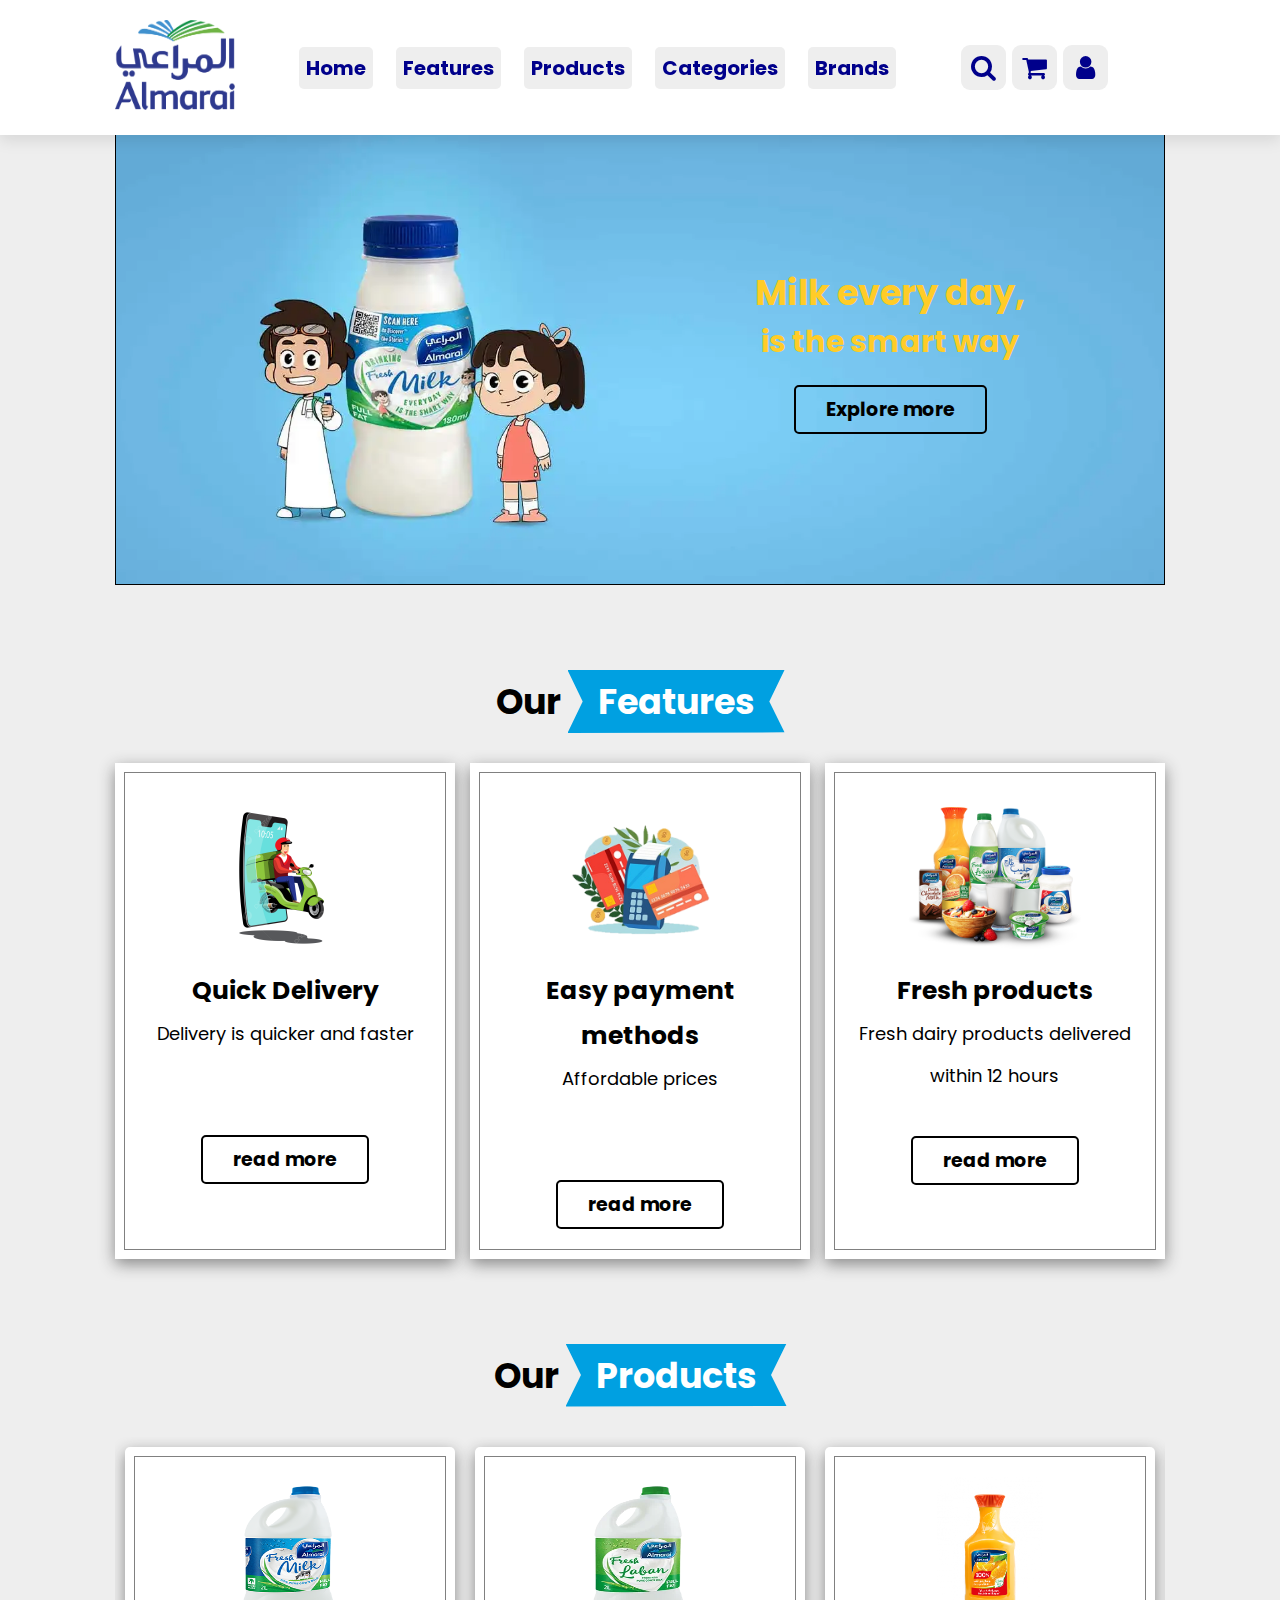
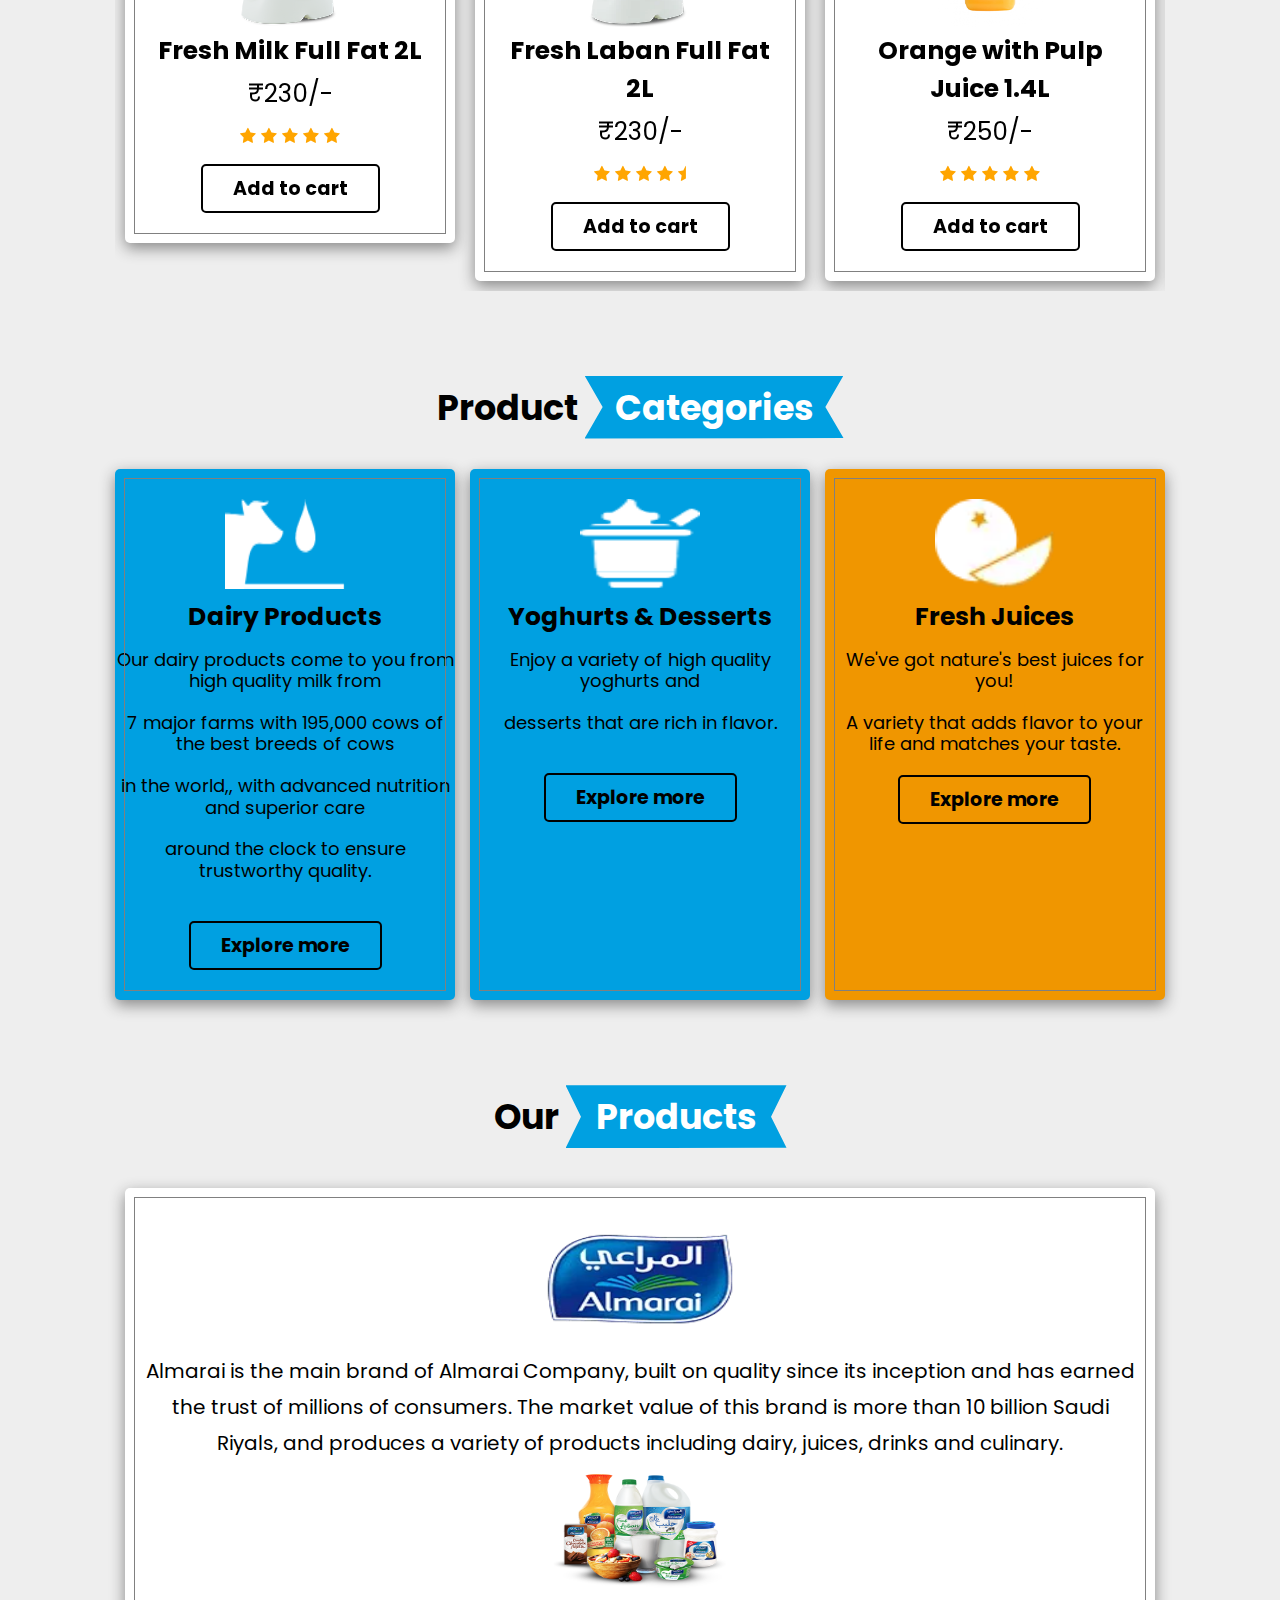
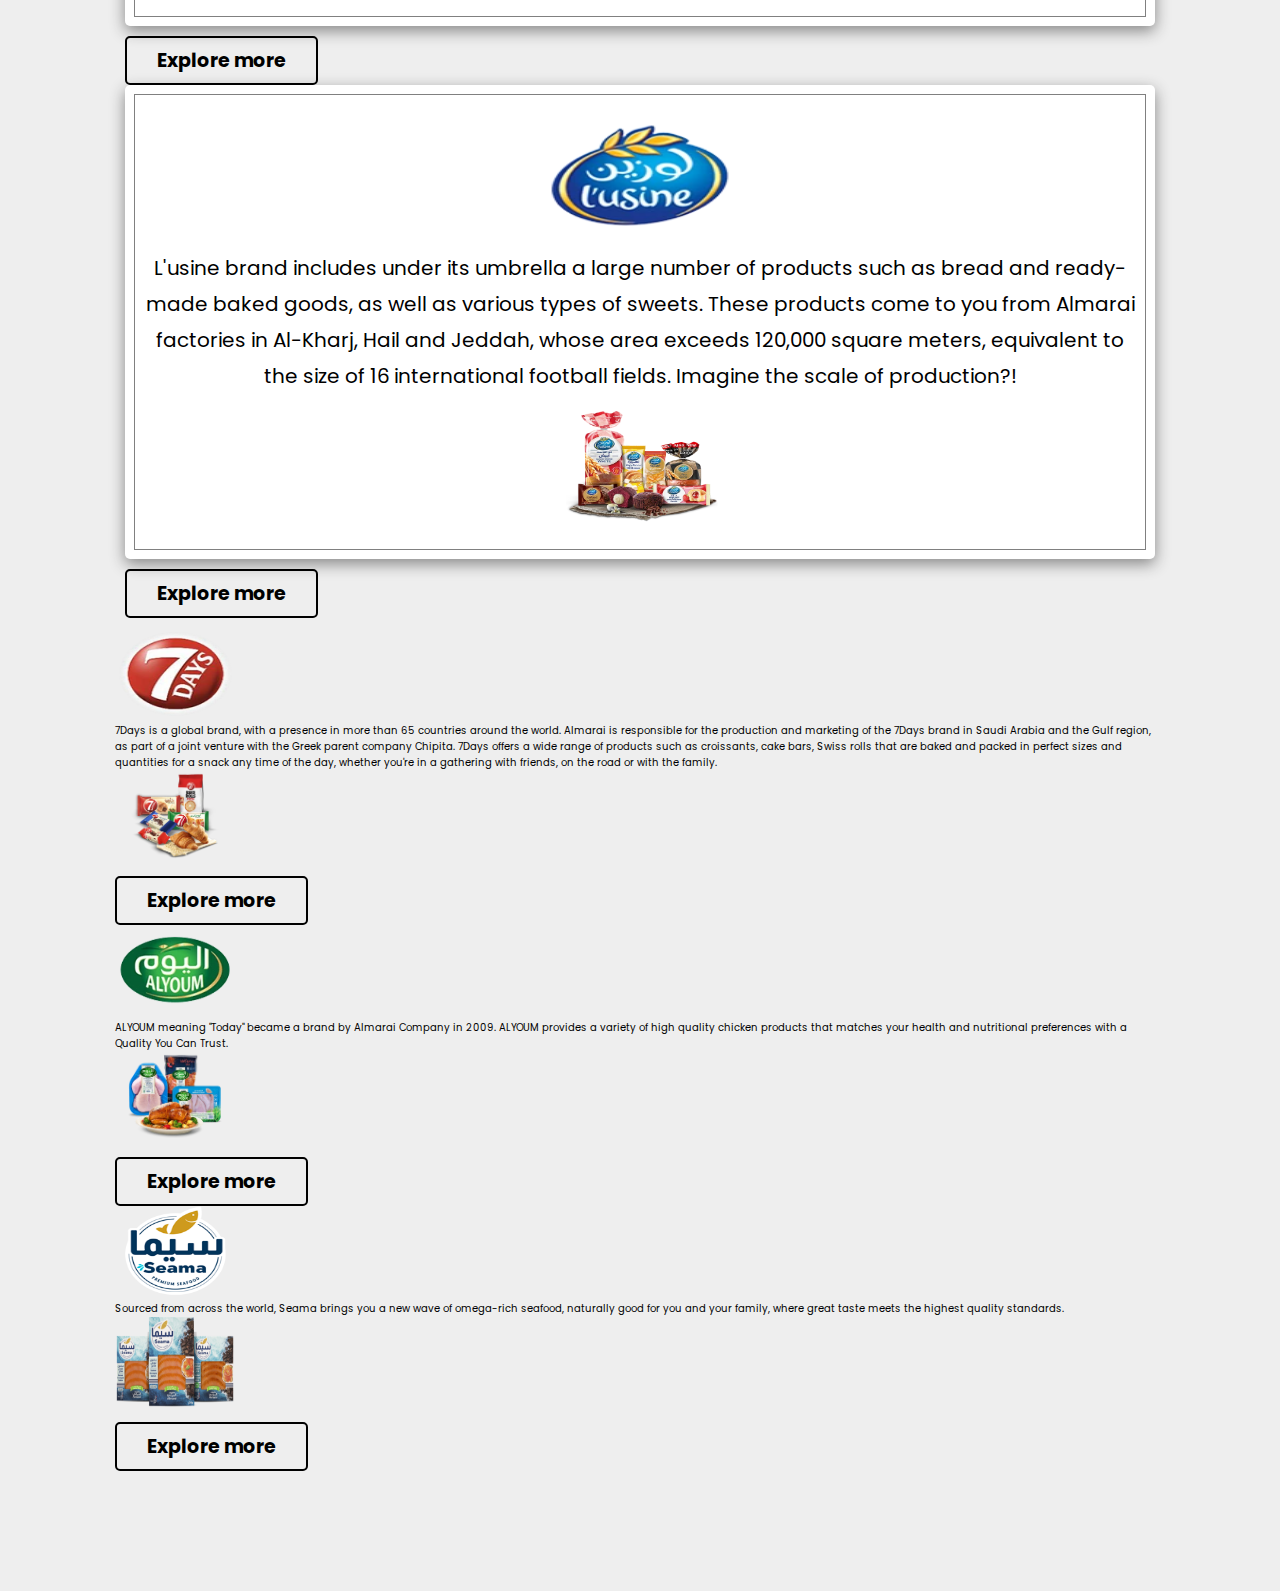
==== commit 81804abc: "Merge branch 'main' of https://github.com/SyedTowhidHussain/webpage" ====
--- a/index.html
+++ b/index.html
@@ -220,10 +220,7 @@
 			<p>around the clock to ensure trustworthy quality.</p>
 			<a href="#" class="btn">Explore more </a>
 		</div>
-
-
-	<div class="box-container">
-		<div class="box2">
+		<div class="box1">
 			<img src="image/yogurt.png">
 			<h3>Yoghurts & Desserts</h3>
 			<p>Enjoy a variety of high quality yoghurts and</p> 
@@ -240,6 +237,7 @@
 			<P>A variety that adds flavor to your life and matches your taste.</p>
 			<a href="#" class="btn">Explore more </a>
 		</div>
+	</div>
 
 </section>
 
--- a/css/style.css
+++ b/css/style.css
@@ -172,6 +172,7 @@
 {
 	background: #ffcc28;
 	color: darkblue;
+	z-index: 1000;
 }
 
 /*explore button*/
@@ -691,7 +692,6 @@
 }
 
 
-
 /* Media Queries*/
 
 @media (max-width: 991px)
@@ -778,8 +778,4 @@
 		font-size: 2.5rem;
 	}
 
-}
-
-
-
-
+}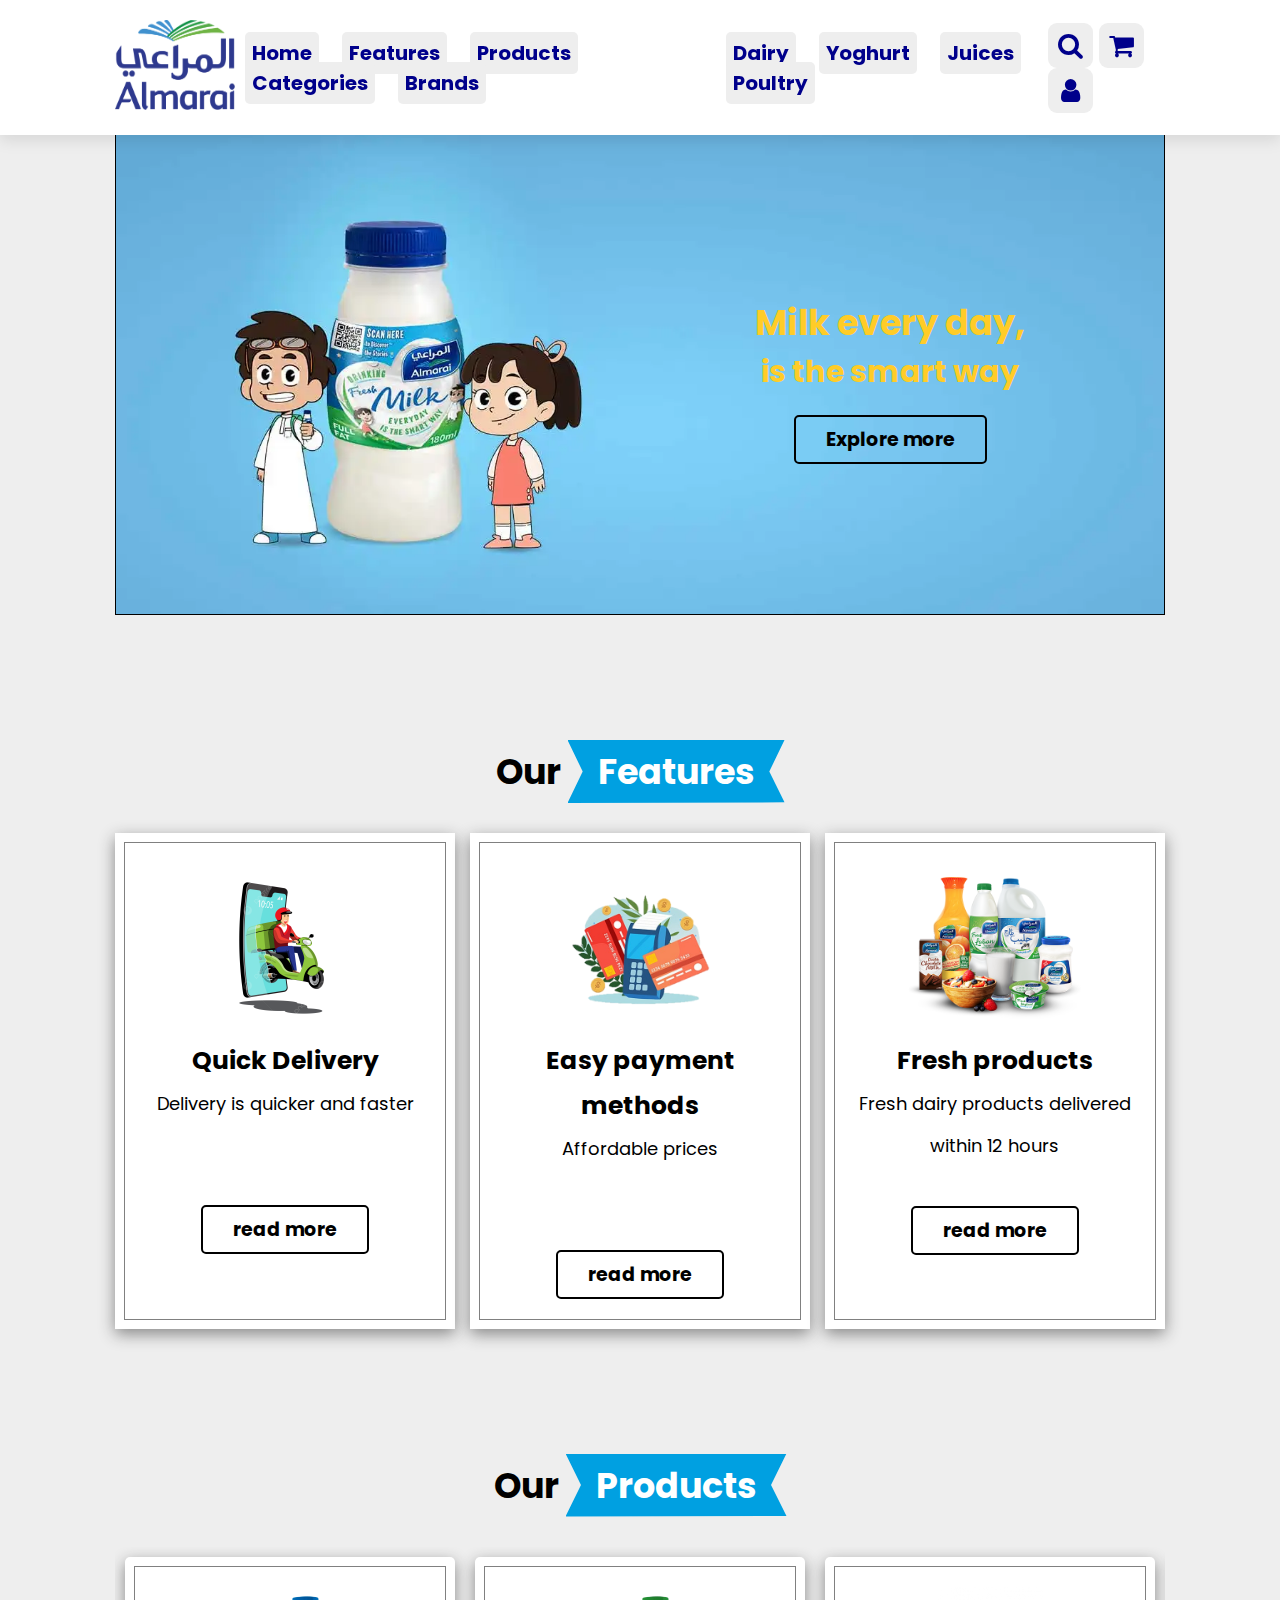
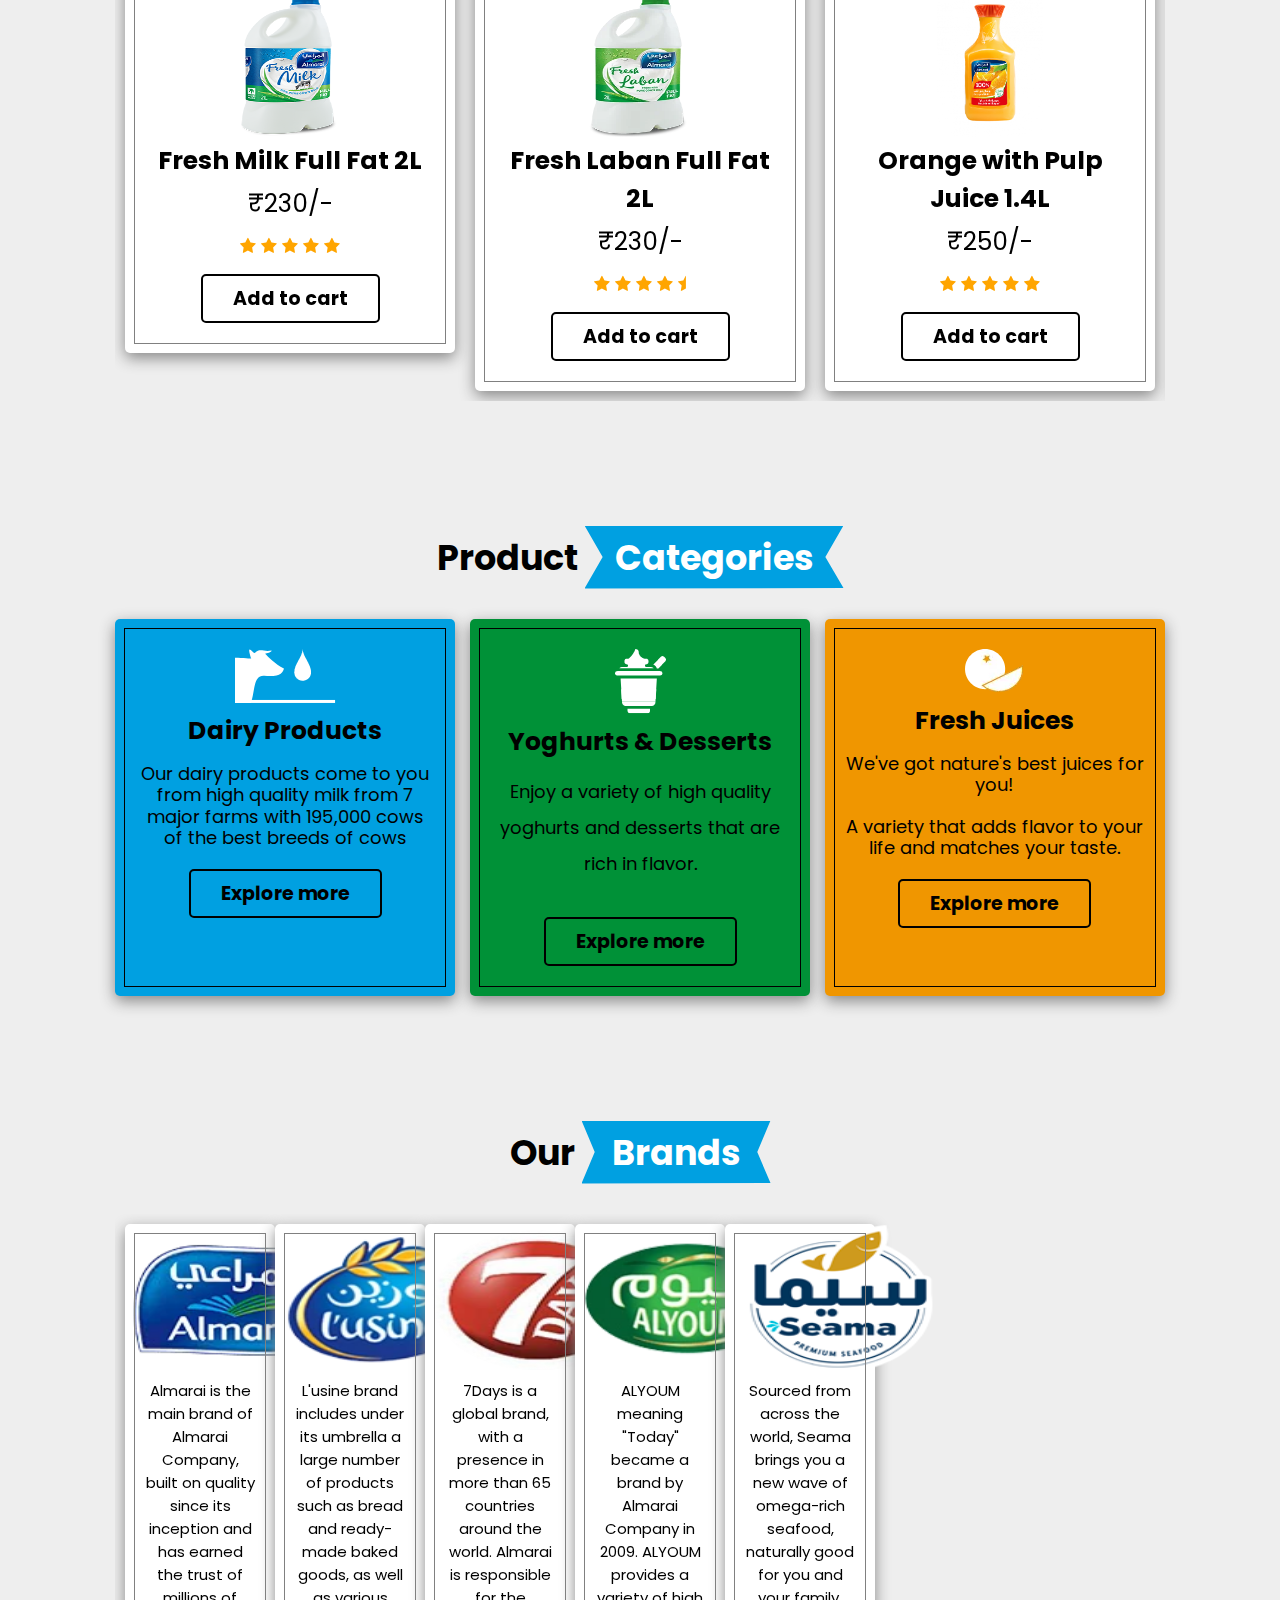
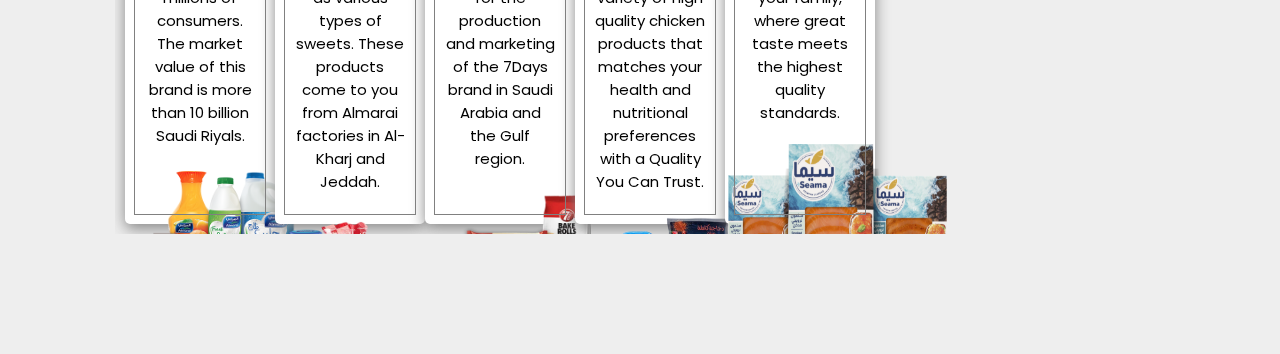
==== commit dea3f5ac: "done-3" ====
--- a/index.html
+++ b/index.html
@@ -33,7 +33,12 @@
 	<a href="#features">features</a>
 	<a href="#products">products</a>
 	<a href="#categories">categories</a>	
-	<a href="#brands">brands</a>
+	<a href="#brands">brands</a></nav>
+<nav class ="navbar">
+	<a href="#dairy">dairy</a>
+	<a href="#yoghurt">yoghurt</a>
+	<a href="#juices">juices</a>
+	<a href="#poultry">poultry</a>
 </nav>
 
 <div class="icons">
@@ -112,7 +117,7 @@
 
 <!-- products section -->
 <section class="products" id="products">
-	<h1 class="heading">Our <span>Products</span></h1>	
+	<h1 class="heading"> Our <span>Products</span></h1>	
 	<div class="swiper product-slider">
 		<div class="swiper-wrapper">
 			<div class="swiper-slide box">
@@ -214,22 +219,17 @@
 		<div class="box1">
 			<img src="image/newcow.png">
 			<h3>Dairy Products</h3>
-			<p>Our dairy products come to you from high quality milk from </p>
-			<p>7 major farms with 195,000 cows of the best breeds of cows</p>
-			<p>in the world,, with advanced nutrition and superior care </p>
-			<p>around the clock to ensure trustworthy quality.</p>
+			<p>Our dairy products come to you from high quality milk from 7 major farms with 195,000 cows of the best breeds of cows</p>
+			<!-- <p>in the world,, with advanced nutrition and superior care </p>
+			<p>around the clock to ensure trustworthy quality.</p> -->
 			<a href="#" class="btn">Explore more </a>
 		</div>
-		<div class="box1">
+		<div class="box2">
 			<img src="image/yogurt.png">
 			<h3>Yoghurts & Desserts</h3>
-			<p>Enjoy a variety of high quality yoghurts and</p> 
-			<p>desserts that are rich in flavor.</p>
+			<p>Enjoy a variety of high quality yoghurts and desserts that are rich in flavor.</p>
 			<a href="#" class="btn">Explore more </a>
 		</div>
-
-
-	<div class="box-container">
 		<div class="box3">
 			<img src="image/juice.png">
 			<h3>Fresh Juices</h3>
@@ -237,8 +237,6 @@
 			<P>A variety that adds flavor to your life and matches your taste.</p>
 			<a href="#" class="btn">Explore more </a>
 		</div>
-	</div>
-
 </section>
 
 <!-- categories section -->
@@ -247,69 +245,64 @@
 
 
 <section class="brands" id="brands">
-	<h1 class="heading">Our <span>Products</span></h1>	
-	<div class="brands-slider">
-		<div class="wrapper">
-			<div class="box1">
+	<h1 class="heading"> Our <span>Brands</span></h1>	
+	<div class="swiper brands-slider">
+		<div class="swiper-wrapper">
+			<div class="swiper-slide box">
 				<img src="image/al.png">
-				<p>Almarai is the main brand of Almarai Company, built on quality since its inception and has earned the trust of millions of consumers. The market value of this brand is more than 10 billion Saudi Riyals, and produces a variety of products including dairy, juices, drinks and culinary.</p>
+				<p>Almarai is the main brand of Almarai Company, built on quality since its inception and has earned the trust of millions of consumers. The market value of this brand is more than 10 billion Saudi Riyals.</p>
 				<img src="image/products.png">
-				</div>
-				<a href="#" class="btn">Explore more</a>
-			</div>
-
-
-			<div class="box1">
+				<a href="#" class="btn">Explore more</a>
+
+			</div>
+
+
+			<div class="swiper-slide box">
 				<img src="image/l.png">
-				<p>L'usine brand includes under its umbrella a large number of products such as bread and ready-made baked goods, as well as various types of sweets. These products come to you from Almarai factories in Al-Kharj, Hail and Jeddah, whose area exceeds 120,000 square meters, equivalent to the size of 16 international football fields. Imagine the scale of production?!</p>
+				<p>L'usine brand includes under its umbrella a large number of products such as bread and ready-made baked goods, as well as various types of sweets. These products come to you from Almarai factories in Al-Kharj and Jeddah.</p>
 				<img src="image/l1.png">
-				</div>
-				<a href="#" class="btn">Explore more</a>
-			</div>
-
-
-			<div class="box1">
+				<a href="#" class="btn">Explore more</a>
+			</div>
+
+
+			<div class="swiper-slide box">
 				<img src="image/7.png">
-				<p>7Days is a global brand, with a presence in more than 65 countries around the world. Almarai is responsible for the production and marketing of the 7Days brand in Saudi Arabia and the Gulf region, as part of a joint venture with the Greek parent company Chipita. 7Days offers a wide range of products such as croissants, cake bars, Swiss rolls that are baked and packed in perfect sizes and quantities for a snack any time of the day, whether you're in a gathering with friends, on the road or with the family.</p>
+				<p>7Days is a global brand, with a presence in more than 65 countries around the world. Almarai is responsible for the production and marketing of the 7Days brand in Saudi Arabia and the Gulf region.</p>
 				<img src="image/71.png">
-				</div>
-				
-				<a href="#" class="btn">Explore more</a>
-			</div>
-
-			<div class="box1">
+				<a href="#" class="btn">Explore more</a>
+			</div>
+
+			<div class="swiper-slide box">
 				<img src="image/yo.png">
 				<p>ALYOUM meaning "Today" became a brand by Almarai Company in 2009. ALYOUM provides a variety of high quality chicken products that matches your health and nutritional preferences with a Quality You Can Trust.</p>
 				<img src="image/yo1.png">
-				</div>
-				<a href="#" class="btn">Explore more</a>
-			</div>
-
-			<div class="box1">
+				<a href="#" class="btn">Explore more</a>
+			</div>
+
+			<div class="swiper-slide box">
 				<img src="image/s.png">
 				<p>Sourced from across the world, Seama brings you a new wave of omega-rich seafood, naturally good for you and your family, where great taste meets the highest quality standards.</p>
 				<img src="image/s2.png">
-				</div>
-				<a href="#" class="btn">Explore more</a>
-			</div>
-		</div>
-</section>
-
-
-
-
-
-
-
-
-
-
-
-
-
-
-
-<!-- brands section -->
+				<a href="#" class="btn">Explore more</a>
+			</div>
+		</div>
+</section>
+
+
+
+
+
+
+
+
+
+
+
+
+
+
+
+<!-- brands section end -->
 
 <script src="https://cdn.jsdelivr.net/npm/swiper@11/swiper-bundle.min.js"></script>
 
--- a/css/style.css
+++ b/css/style.css
@@ -50,7 +50,7 @@
 {
 
 	text-align: center;
-	padding: 2rem;
+	padding: 6rem;
 	margin-top: -175px;
 	padding-bottom: 3rem;
 	font-size: 3.5rem;
@@ -100,6 +100,9 @@
 
 .header .navbar a
 {
+	margin-top: 20px;
+	margin-bottom: 30px;
+	padding: 7px 20px;
 	color: darkblue;
 	font-size: 2rem;
 	margin: 0 1rem;
@@ -143,7 +146,7 @@
 
 }
 
-img{
+.logo img{
 	height:9rem;
 	width:12rem;	
 }
@@ -264,7 +267,7 @@
 	background: url(../image/banner.png) no-repeat;
 	background-position: center;
 	background-size: cover;
-	padding: 7rem;
+	padding: 10rem;
 	width: 100%;
 	padding-bottom: 10rem;
 }
@@ -536,11 +539,11 @@
 /*box1*/
 
 .categories .box-container .box1 {
-	padding: 3rem 0;
+	padding: 3rem 2rem;
 	background: #00A0E1;
 	border-radius: .5rem;
 	box-shadow: var(--bs);
-	outline: 1px solid grey;
+	outline: 1px solid black;
 	outline-offset: -1rem;
 	text-align: center;
 }
@@ -563,23 +566,23 @@
 }
 .categories .box-container .box1 .btn 
 {
-	margin-top: 30px;
+	margin-top: 10px;
 }
 
 /*box 1 end*/
 /*box2*/
 .categories .box-container .box2 {
-	padding: 3rem 0;
+	padding: 3rem 2rem;
 	background: #009137;
 	border-radius: .5rem;
 	box-shadow: var(--bs);
-	outline: 1px solid grey;
+	outline: 1px solid black;
 	outline-offset: -1rem;
 	text-align: center;
 }
 .categories .box-container .box2 .btn 
 {
-	margin-top: 51px;
+	margin-top: 25px;
 }
 .categories .box-container .box2:hover
 {
@@ -596,7 +599,7 @@
 .categories .box-container .box2 p 
 {
 	font-size: 1.8rem;
-	line-height: 1.2;
+	line-height: 2;
 	padding: 1rem 0;
 }
 .categories .box-container .box3:hover
@@ -611,7 +614,7 @@
 	background: #F09600;
 	border-radius: .5rem;
 	box-shadow: var(--bs);
-	outline: 1px solid grey;
+	outline: 1px solid black;
 	outline-offset: -1rem;
 	text-align: center;
 }
@@ -632,15 +635,95 @@
 
 /*brands*/
 
+.brands .brands-slider .box img
+{
+	height: 150px;
+	width: 225px;
+}
+
+.brands .brands-slider .box p
+{
+	padding: 0 2rem;
+	padding-bottom: 2rem;
+	font-size: 1.5rem;
+
+}
+
+.brands .brands-slider .box1 img
+{
+	height: 130px;
+	width: 225px;
+}
+
+.brands .brands-slider .box1 p
+{
+	padding: 0 2rem;
+	padding-bottom: 2rem;
+	font-size: 1.5rem;
+
+}
+
+
+
+
 .brands .brands-slider
 {
+/*	border: 1px solid;*/
 	padding: 1rem;
 
 }
 
+.brands .brands-slider:first-child
+{
+	margin-bottom: 2rem;
+}
+
+.brands .brands-slider .box 
+{
+	width: 15rem; 
+    height: 60rem;
+/*	padding: 3rem 2rem;*/
+	padding-bottom: 1rem;
+	background: #fff;
+	border-radius: .5rem;
+	outline: 1px solid grey;
+	text-align: center;
+	outline-offset: -1rem;
+	box-shadow: var(--bs);
+	transition: .2s linear;
+
+}
+
+
+.brands .brands-slider .box:hover
+{
+	box-shadow: 2px 2px 10px 4px #00A0E1;
+}
+
+.brands .brands-slider
+{
+/*	border: 1px solid;*/
+	padding: 1rem;
+
+}
+
+.brands .brands-slider:first-child
+{
+	margin-bottom: 2rem;
+}
+
+.brands .swiper-slider .btn
+{
+	margin-bottom: 80px;
+}
+
+
 .brands .brands-slider .box1
 {
-	padding: 3rem 2rem;
+	width: 15rem; 
+    height: 60rem;
+/*	padding: 3rem 2rem;*/
+	padding-bottom: 1rem;
 	background: #fff;
 	border-radius: .5rem;
 	outline: 1px solid grey;
@@ -651,23 +734,17 @@
 
 }
 
+
 .brands .brands-slider .box1:hover
 {
-	box-shadow: 2px 2px 10px 4px var(--bs);
-}
-
-
-.brands .brands-slider .box1 img{
-	height: 12rem;
-	width: 20rem;
-}
-
-.brands .brands-slider .box1 p 
-{
-	padding: 1rem 0;
-	line-height: 1.8;
-	font-size: 2rem;
-}
+	box-shadow: 2px 2px 10px 4px #00A0E1;
+}
+
+.brands .brands-slider .btn 
+{
+	margin-top: 2rem;
+}
+
 
 /*brands end*/
 
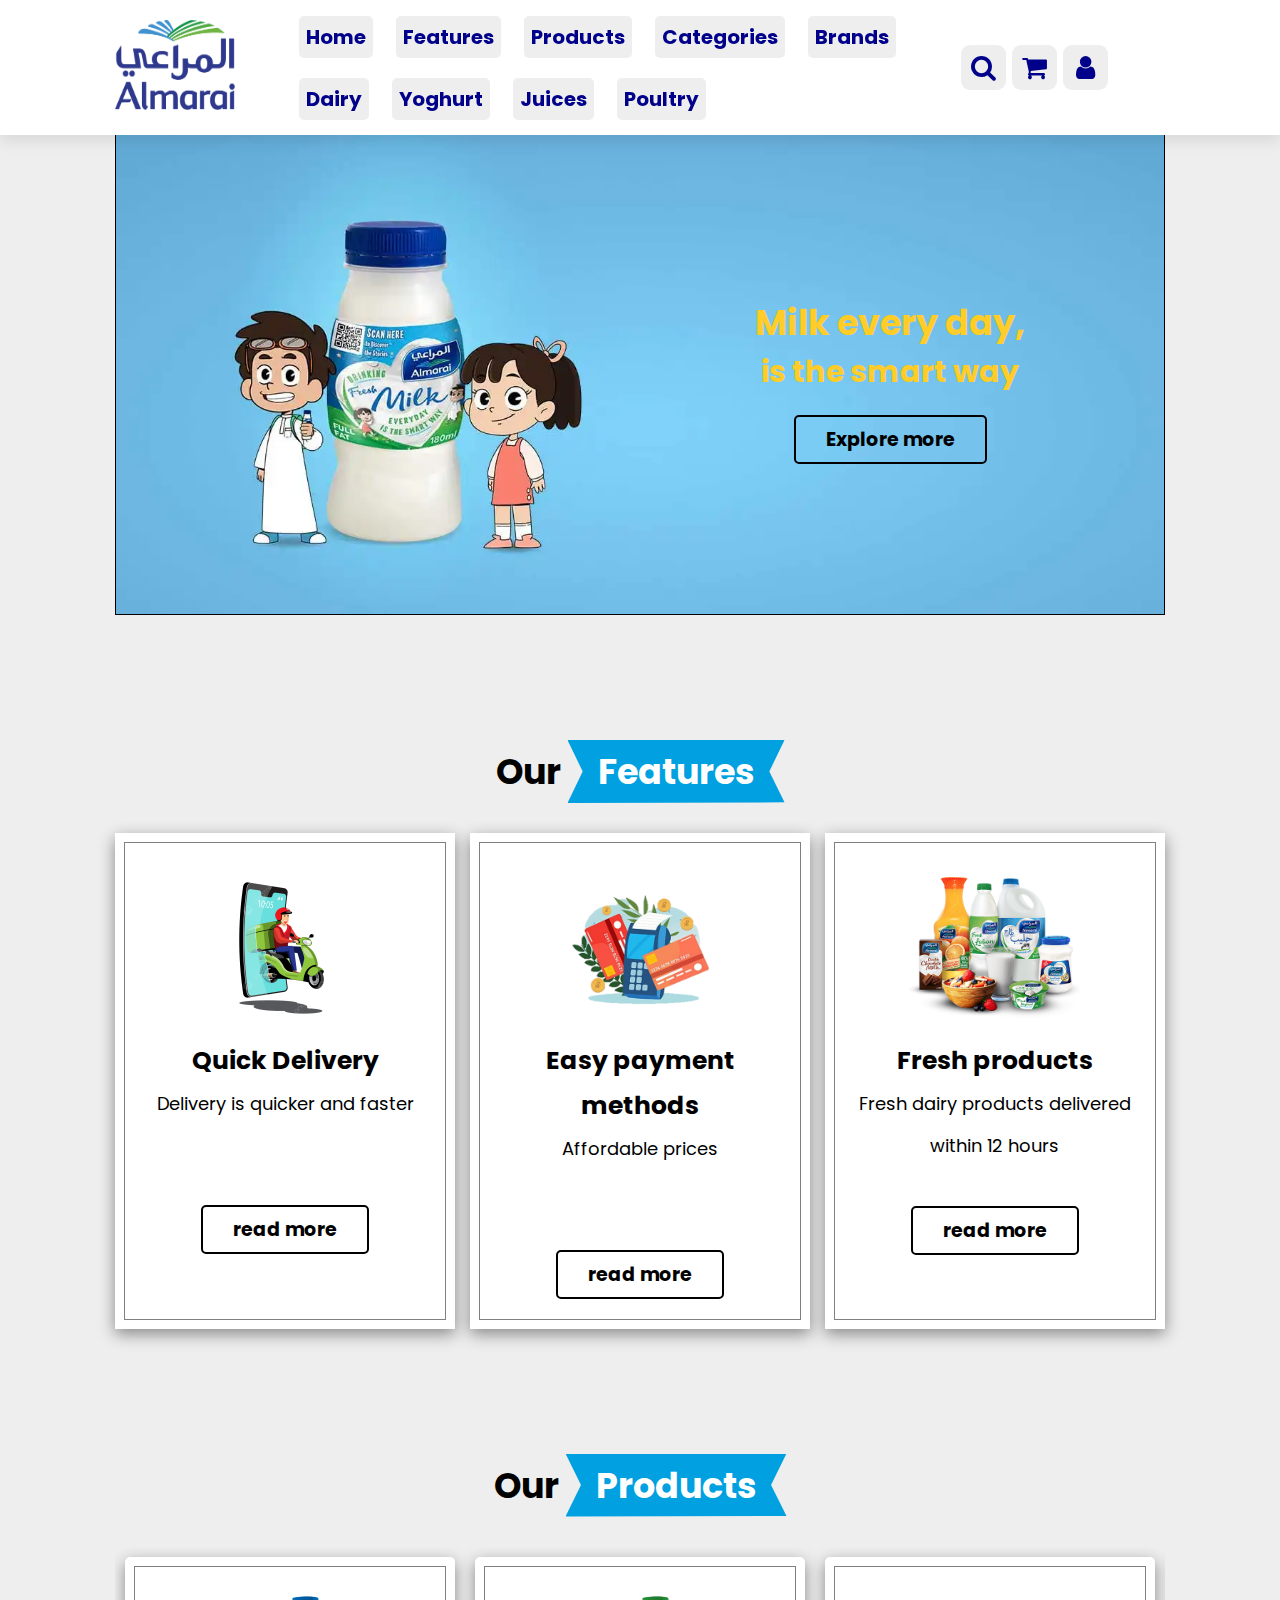
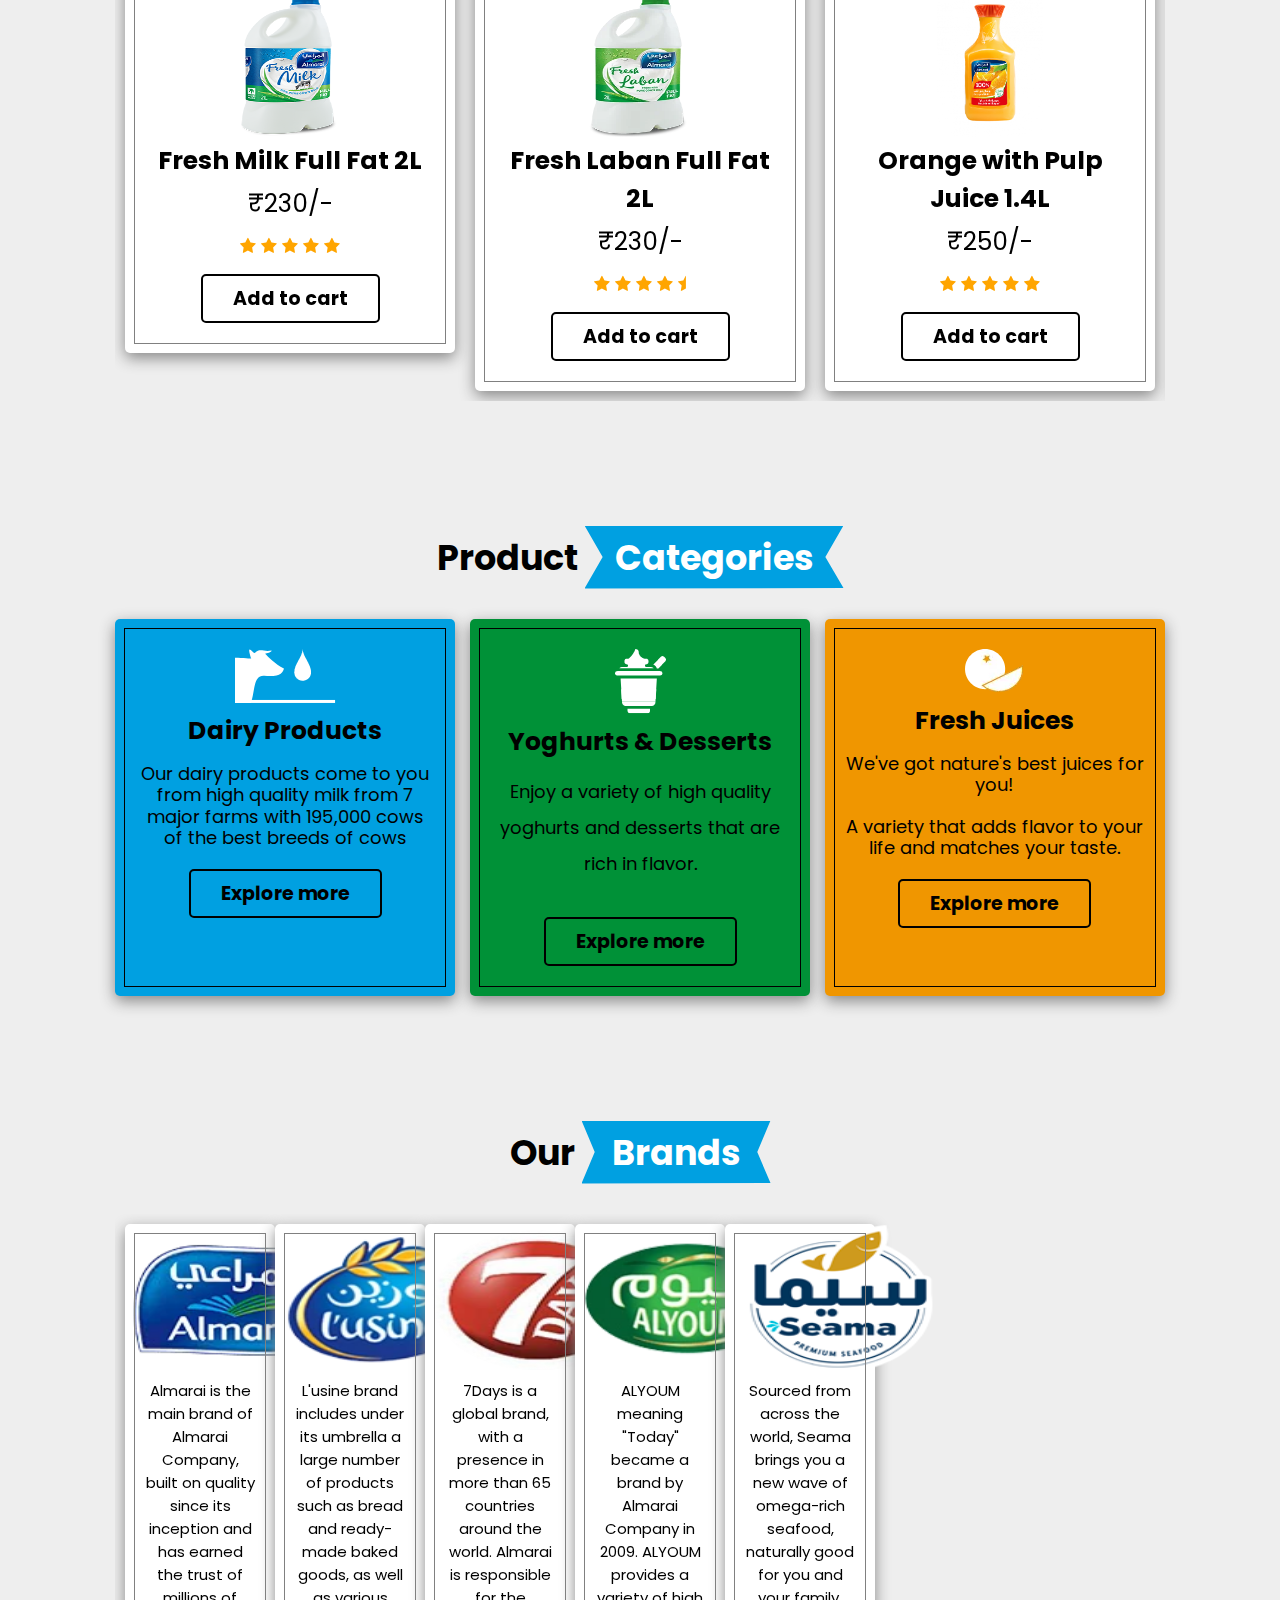
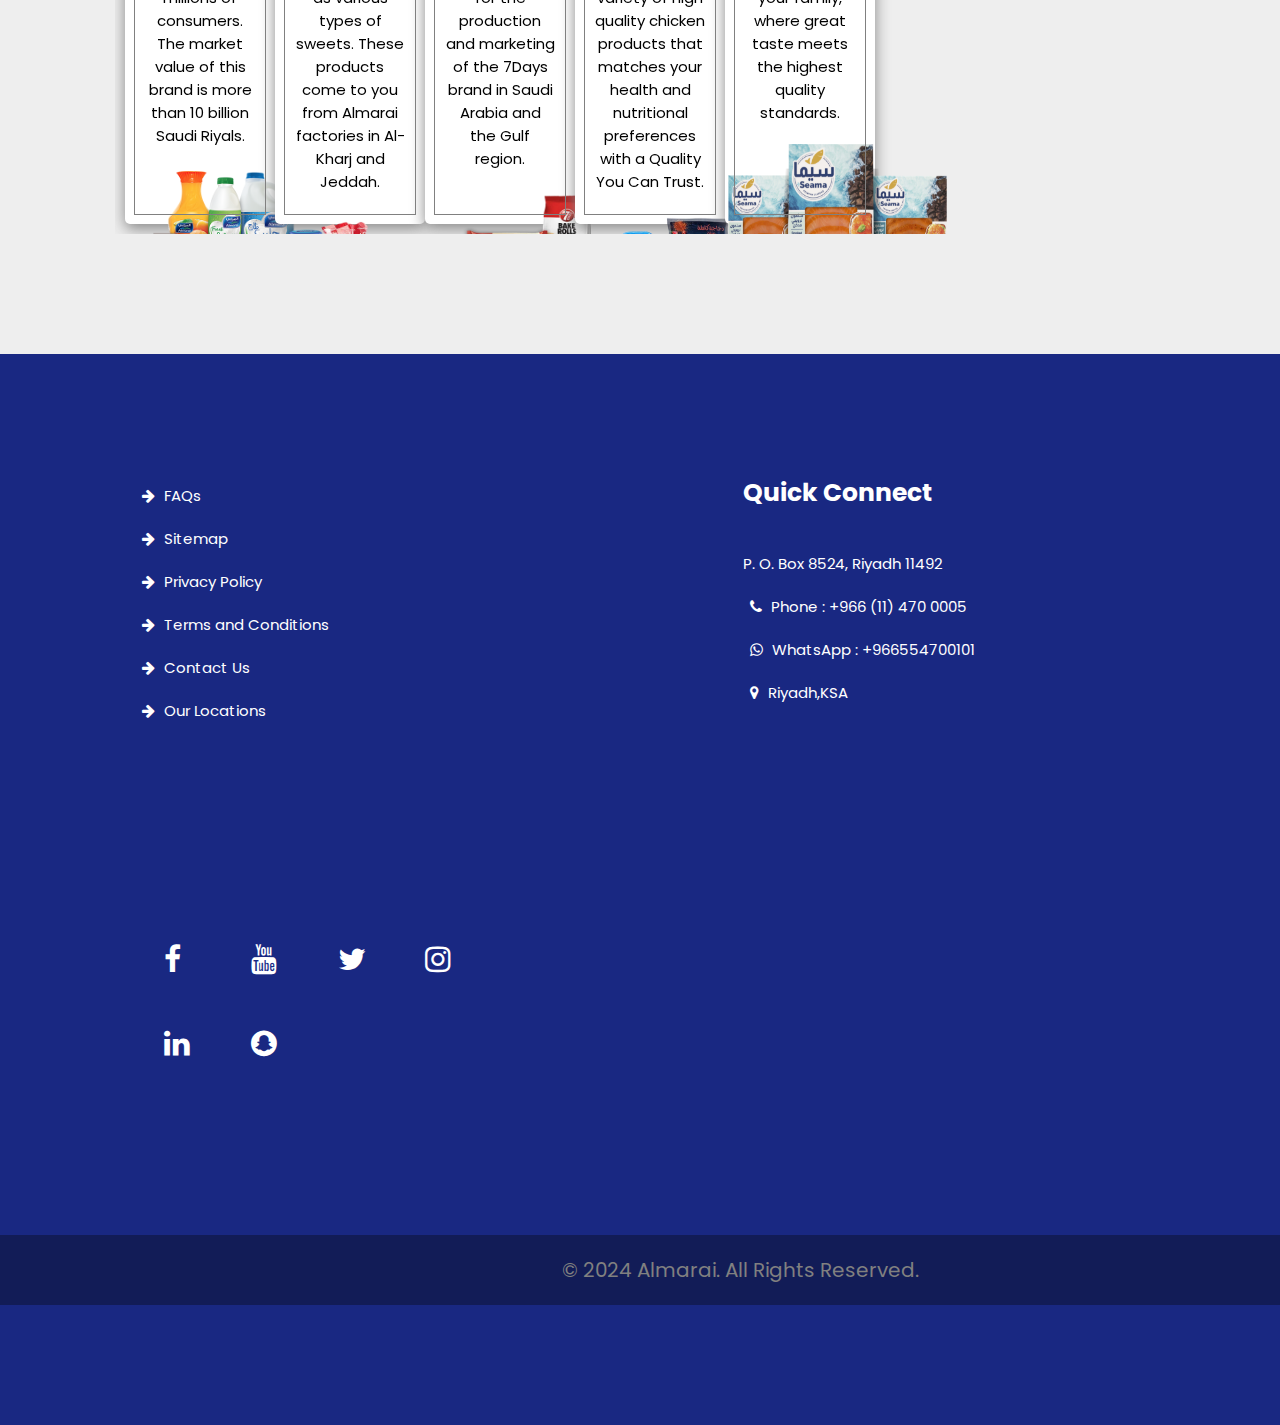
==== commit 86da4f84: "done-4" ====
--- a/index.html
+++ b/index.html
@@ -4,6 +4,8 @@
 	<meta charset="utf-8">
 	<meta name="viewport" content="width=device-width, initial-scale=1">
 	<title>ALMARAI</title>
+
+	<link rel="icon" type="image/icon" href="image/almarai.png">
 
 	<!-- Code for fonts cdn -->
 	<link rel="stylesheet" href="https://cdnjs.cloudflare.com/ajax/libs/font-awesome/4.7.0/css/font-awesome.min.css">
@@ -24,6 +26,8 @@
 
 </head>
 <body>
+
+	<a href="products.html"></a>
 
 <!-- Header -->
 <header class="header">
@@ -33,12 +37,15 @@
 	<a href="#features">features</a>
 	<a href="#products">products</a>
 	<a href="#categories">categories</a>	
-	<a href="#brands">brands</a></nav>
-<nav class ="navbar">
-	<a href="#dairy">dairy</a>
-	<a href="#yoghurt">yoghurt</a>
-	<a href="#juices">juices</a>
-	<a href="#poultry">poultry</a>
+	<a href="#brands">brands</a>
+	<br>
+	<br>
+	<br>
+	<a href="products.html#dairy">dairy</a>
+	<a href="products.html#yoghurt">yoghurt</a>
+	<a href="products.html#juices">juices</a>
+	<a href="products.html#poultry">poultry</a>
+
 </nav>
 
 <div class="icons">
@@ -195,7 +202,7 @@
 				<a href="#" class="btn">Add to cart</a>
 			</div>
 			<div class="swiper-slide box2">
-				<a href="#" class="btn1">Explore More</a>
+				<a href="products.html#dairy" class="btn1">Explore More</a>
 			</div>
 		</div>
 	</div>
@@ -290,19 +297,56 @@
 
 
 
-
-
-
-
-
-
-
-
-
-
-
-
 <!-- brands section end -->
+
+
+<!-- footer section -->
+
+<section class="footer">
+	<div class="box-container">
+		<div class="box">
+				<a href="#" class="links" ><i class="fa fa-arrow-right"></i>  FAQs</a>
+				<a href="#" class="links" ><i class="fa fa-arrow-right"></i>  Sitemap</a>
+				<a href="#" class="links" ><i class="fa fa-arrow-right"></i>  Privacy Policy</a>
+				<a href="#" class="links" ><i class="fa fa-arrow-right"></i>  Terms and Conditions</a>
+				<a href="#" class="links" ><i class="fa fa-arrow-right"></i>  Contact Us</a>
+				<a href="#" class="links" ><i class="fa fa-arrow-right"></i>  Our Locations</a>
+
+		</div>
+		
+
+
+		<div class="box">
+			<h3>Quick Connect</h3>
+			<p>P. O. Box 8524, Riyadh 11492</p>
+				<a href="#" class="links" ><i class="fa fa-phone"></i>   Phone : +966 (11) 470 0005</a>
+				<a href="#" class="links" ><i class="fa fa-whatsapp"></i>   WhatsApp : +966554700101</a>
+				<a href="#" class="links" ><i class="fa fa-map-marker"></i>   Riyadh,KSA</a>
+		</div>
+
+
+		<div class="box">
+			<div class="share">
+				<a href="https://www.facebook.com/almarai/" class="fa fa-facebook"></a>
+				<a href="https://www.youtube.com/user/almaraicom" class="fa fa-youtube"></a>
+				<a href="https://x.com/almarai" class="fa fa-twitter"></a>
+				<a href="https://www.instagram.com/almarai/" class="fa fa-instagram"></a>
+				<a href="https://www.linkedin.com/company/almarai/" class="fa fa-linkedin"></a>
+				<a href="https://www.snapchat.com/add/almarai" class="fa fa-snapchat"></a>
+			</div>
+		</div>
+	</div>
+
+<div class="credit">© 2024 Almarai. All Rights Reserved.</div>
+
+</section>
+
+
+
+
+
+
+<!-- footer section -->
 
 <script src="https://cdn.jsdelivr.net/npm/swiper@11/swiper-bundle.min.js"></script>
 
--- a/css/style.css
+++ b/css/style.css
@@ -180,6 +180,7 @@
 
 /*explore button*/
 .btn1{
+
 	border: .2rem solid black;
 	margin-top: 1rem;
 	margin-left: 1px;
@@ -748,17 +749,95 @@
 
 /*brands end*/
 
-
-
-
-
-
-
-
-
-
-
-
+/*footer*/
+
+.footer
+{
+	background: #192882;
+}
+.footer .box-container
+{
+	padding-left: 2rem;
+	display: grid;
+	grid-template-columns: repeat(auto-fit, minmax(26rem,1fr));
+	gap: 18.5rem;
+}
+
+.footer .box-container .box h3
+{
+
+	font-size: 2.5rem;
+	color: #fff;
+	padding-bottom: 3rem;
+
+}
+
+
+.footer .box-container .box .links i
+{
+	margin-left: 7px;
+	color: #fff;
+	padding-right: .5rem;
+}
+
+.footer .box-container .box .links:hover i
+{
+
+	padding-right: 2rem;
+
+}
+
+.footer .box-container .box p
+{
+	font-size: 1.5rem;
+	color: #fff;
+	padding: 1rem 0;
+	
+}
+
+.footer .box-container .box .links
+{
+	display: block;
+	font-size: 1.5rem;
+	color: #fff;
+	padding: 1rem 0;
+	
+}
+
+.footer .box-container .box .share a
+{
+	padding: 2rem;
+	height: 4rem;
+	width: 4rem;
+	border-radius: 50%;
+	line-height: 0rem;
+	color: #fff;
+	padding-left: 7px;
+	margin: 22px;
+	font-size: 3rem;
+
+}
+
+.footer .box-container .box .share a:hover
+{
+	background: #fff;
+	color: #192882;
+}
+
+.footer .credit
+{
+	text-align: center;
+	margin-top: 15rem;
+	padding: 2rem;
+	width: 200rem;
+    margin-left: -375px;
+/*	padding: 1rem;*/
+/*	padding-top: 3.5rem;*/
+	font-size: 2rem;
+	color: grey;
+	background-color: #121C57;
+}
+/*footer end*/
 
 
 
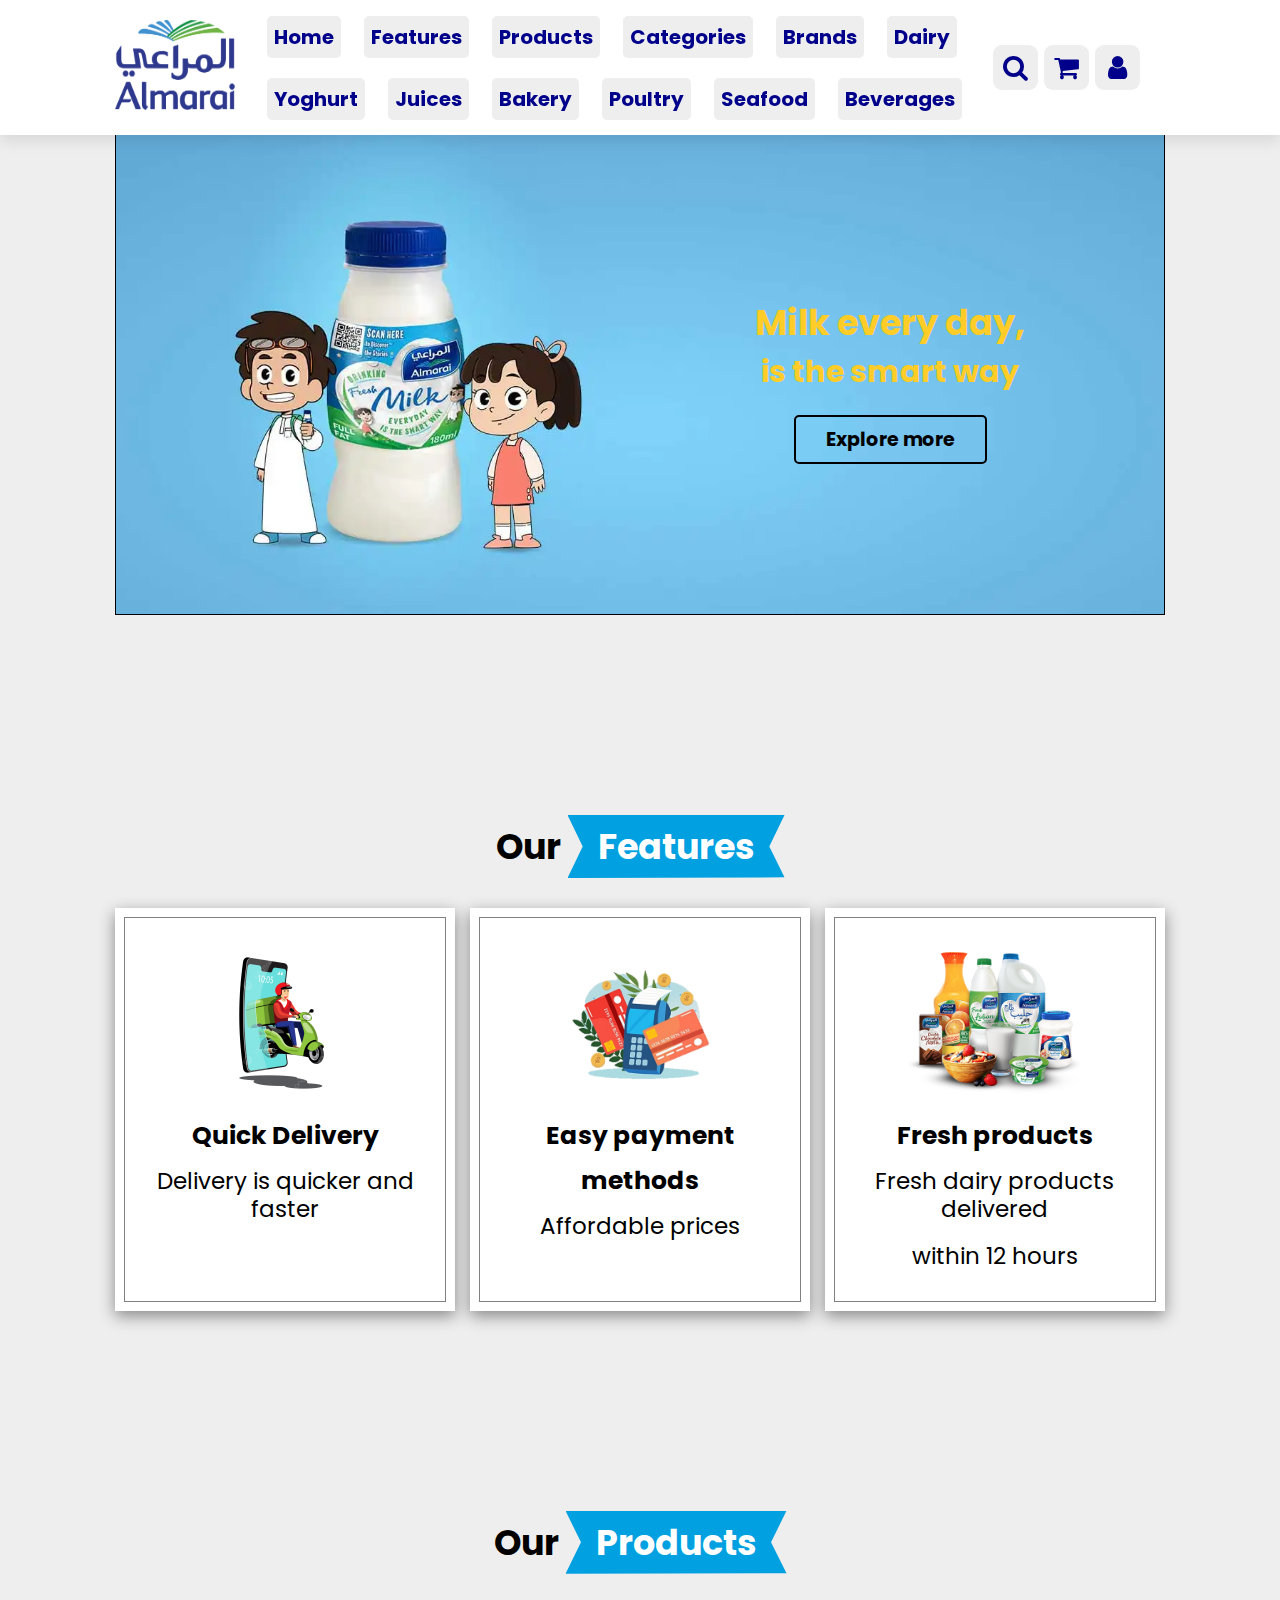
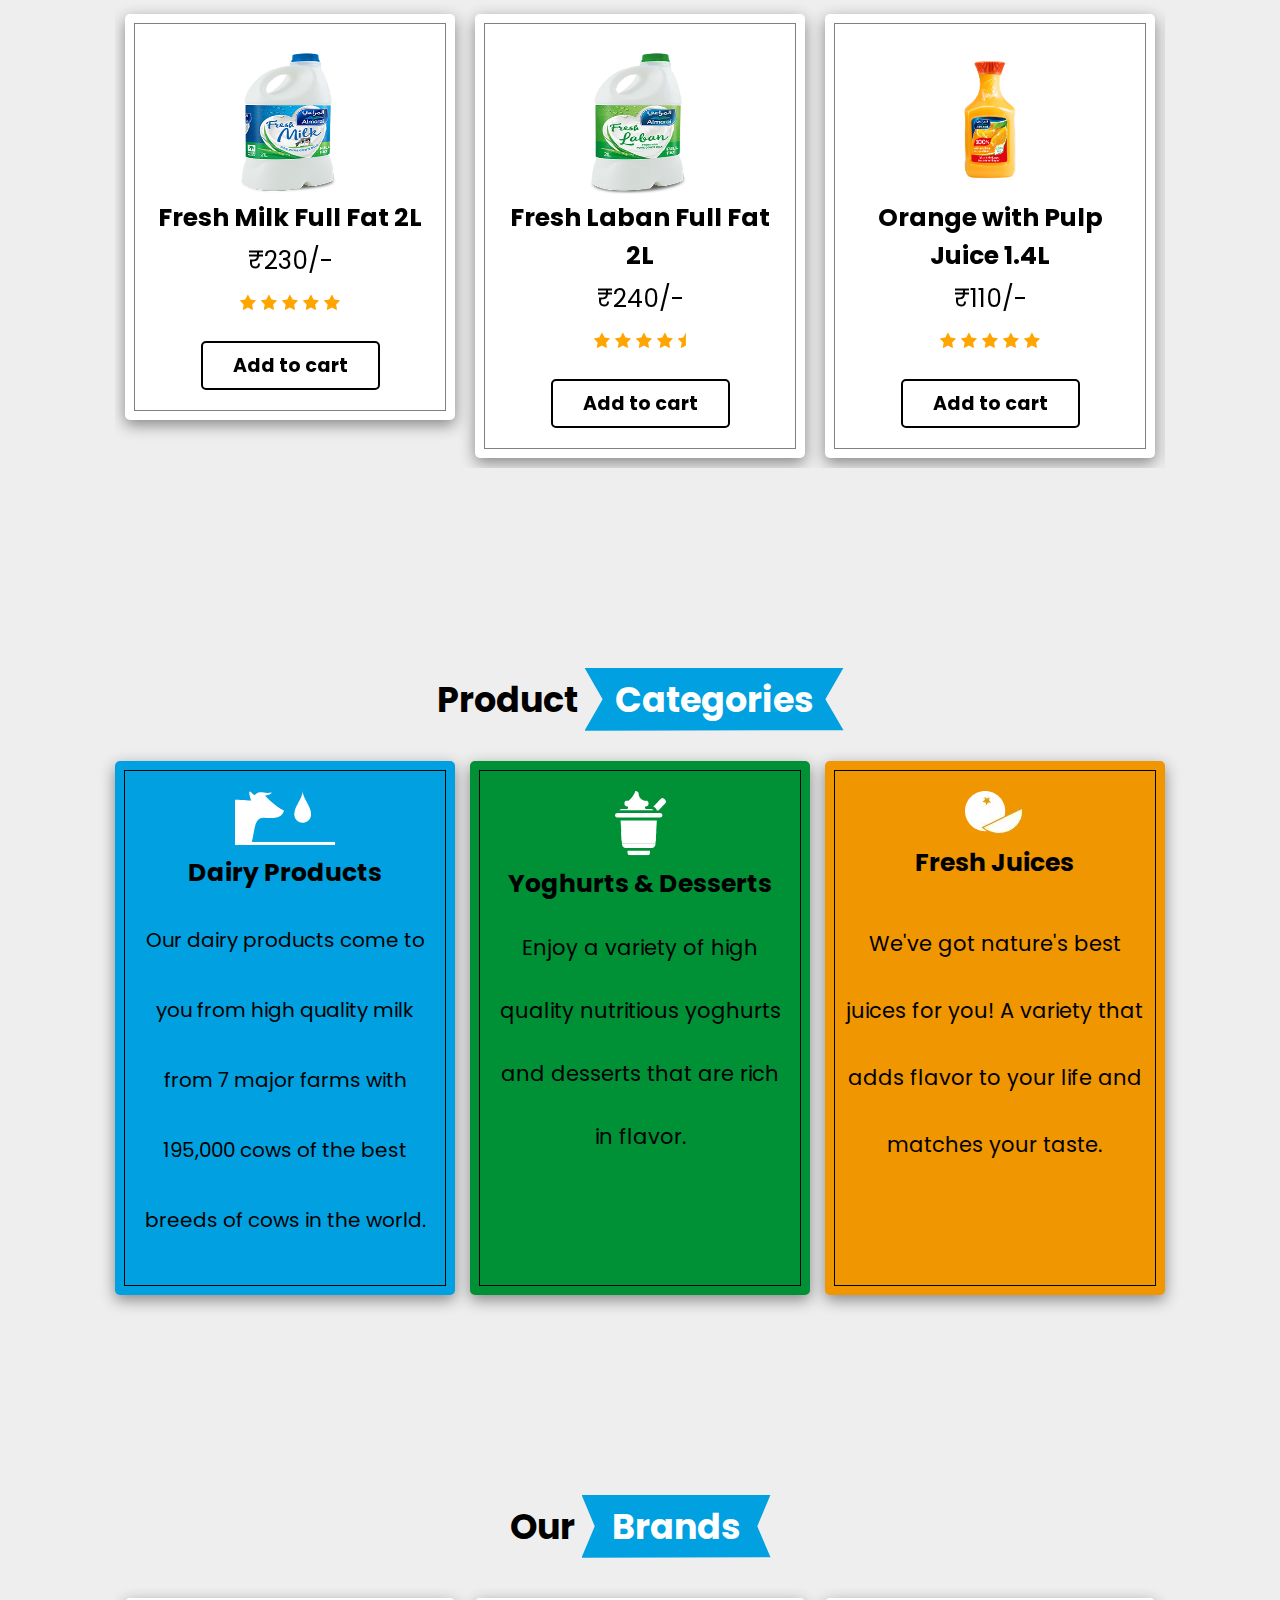
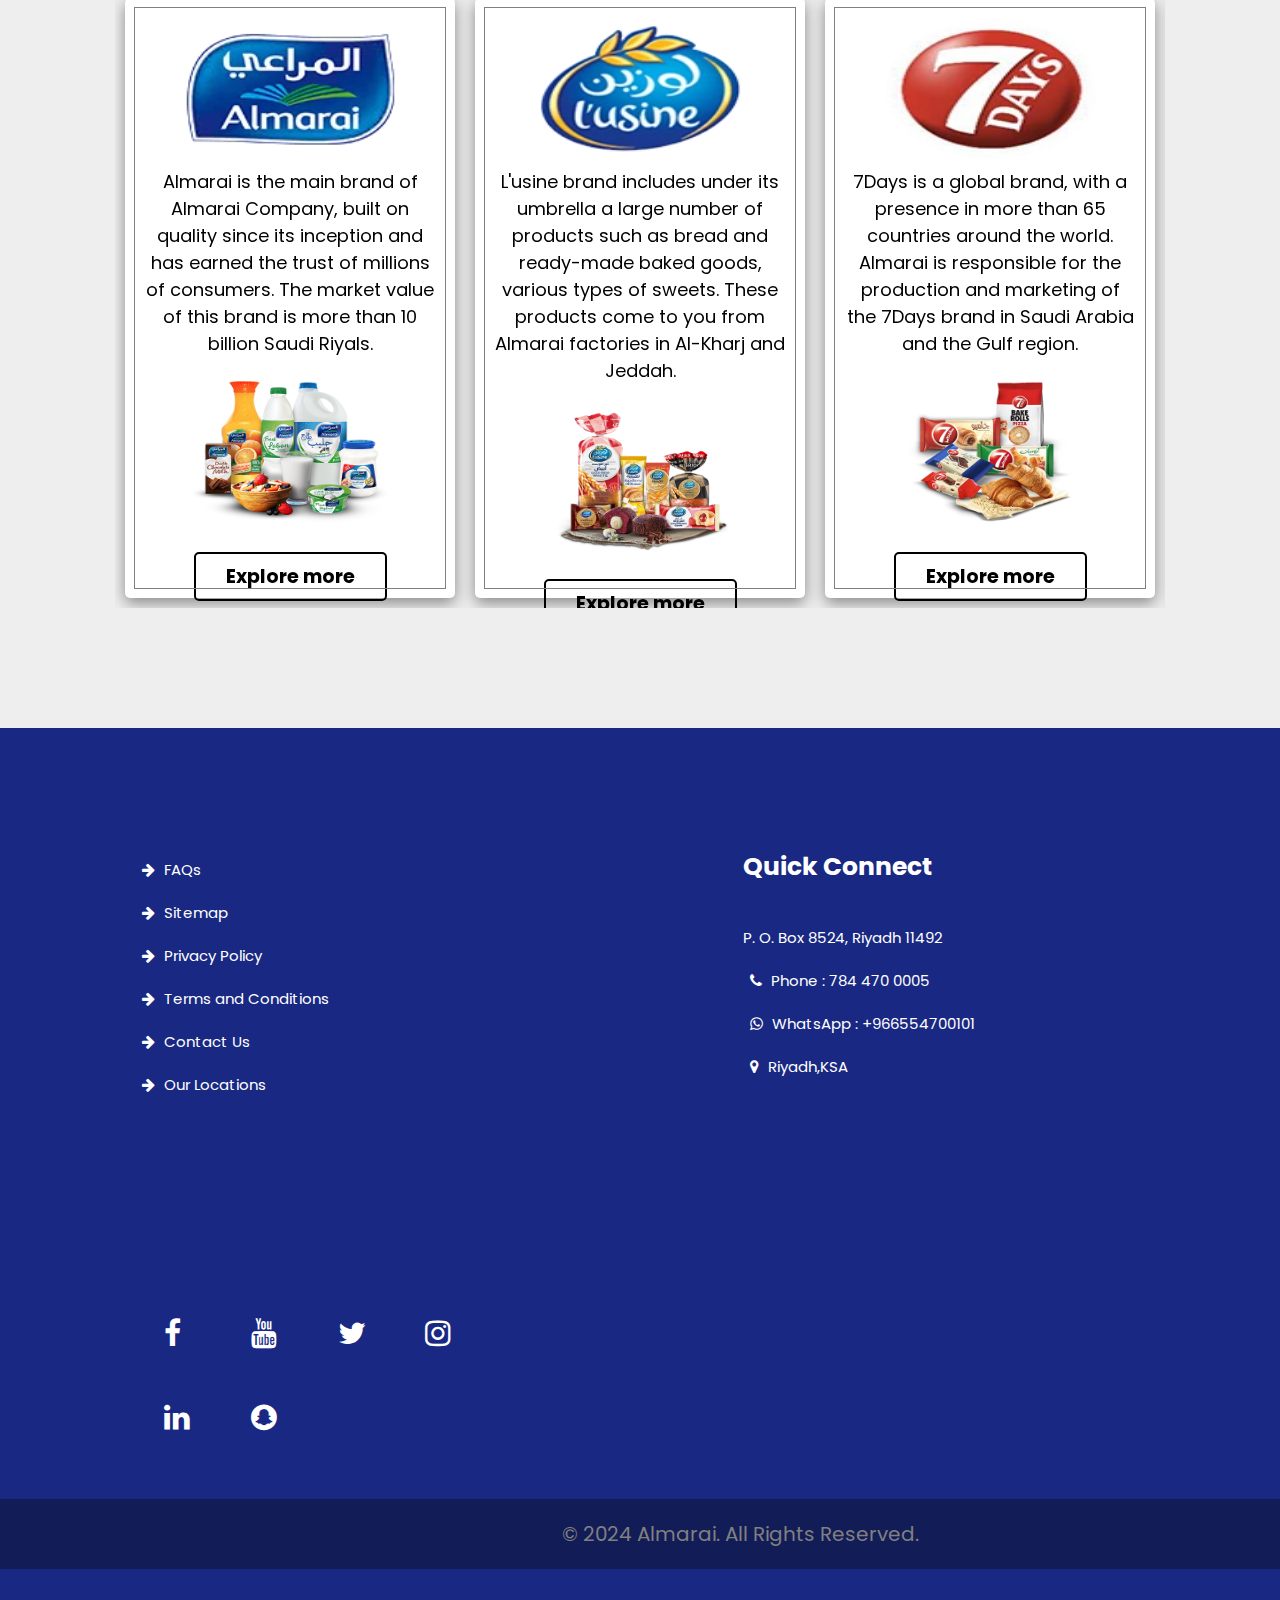
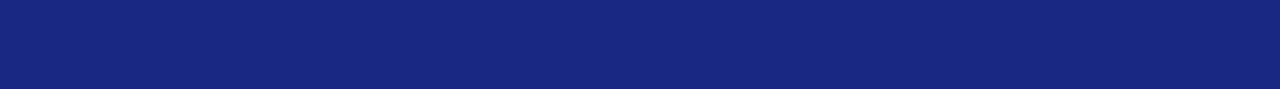
==== commit fd55f709: "Project-Completed" ====
--- a/index.html
+++ b/index.html
@@ -5,7 +5,7 @@
 	<meta name="viewport" content="width=device-width, initial-scale=1">
 	<title>ALMARAI</title>
 
-	<link rel="icon" type="image/icon" href="image/almarai.png">
+	<link rel="icon" type="image/icon" href="almarai.png">
 
 	<!-- Code for fonts cdn -->
 	<link rel="stylesheet" href="https://cdnjs.cloudflare.com/ajax/libs/font-awesome/4.7.0/css/font-awesome.min.css">
@@ -18,8 +18,6 @@
 	<link rel="icon" href="almarai.png">
 
 	<link rel="stylesheet" href="https://cdn.jsdelivr.net/npm/swiper@11/swiper-bundle.min.css"/>
-
-
 
 
 	<meta name="viewport" content="width=device-width, initial-scale=1.0">
@@ -38,13 +36,18 @@
 	<a href="#products">products</a>
 	<a href="#categories">categories</a>	
 	<a href="#brands">brands</a>
+	<a href="products.html#dairy">dairy</a>
 	<br>
 	<br>
 	<br>
-	<a href="products.html#dairy">dairy</a>
 	<a href="products.html#yoghurt">yoghurt</a>
 	<a href="products.html#juices">juices</a>
+	<a href="products.html#bakery">bakery</a>
 	<a href="products.html#poultry">poultry</a>
+	<a href="products.html#fish">seafood</a>
+	<a href="products.html#drinks">beverages</a>
+
+
 
 </nav>
 
@@ -62,7 +65,6 @@
 
 <div class="shopping-cart">
 	<div class="box">
-	<!-- <img src="image/"> -->
 	</div>
 
 
@@ -80,7 +82,7 @@
 	<div class="content">
 		<h3>Milk every day,</h3>
 	   	<h4>is the smart way</h4>
-		<a href="#" class="btn">Explore more</a>
+		<a href="https://www.almarai.com/en/fresh-milk-campaign" target="_blank" class="btn">Explore more</a>
 	</div>
 </div>
 </section>
@@ -99,14 +101,14 @@
 			<img src="image/deliv.png">
 			<h3>Quick Delivery</h3>
 			<p>Delivery is quicker and faster</p>
-			<a href="#" class="btn">read more </a>
+			<!-- <a href="#" class="btn">Read more </a> -->
 		</div>
 
 		<div class="box">
 			<img src="image/p.png">
 			<h3>Easy payment methods</h3>
 			<p>Affordable prices</p>
-			<a href="#" class="btn">read more </a>
+			<!-- <a href="#" class="btn">Read more </a> -->
 		</div>
 
 		<div class="box1">
@@ -114,7 +116,7 @@
 			<h3>Fresh products</h3>
 			<p>Fresh dairy products delivered </p>
 			<p>within 12 hours</p>
-			<a href="#" class="btn">read more </a>
+			<!-- <a href="#" class="btn">Read more </a> -->
 		</div>
 	</div>
 </section>
@@ -138,7 +140,7 @@
 					<i class="fa fa-star"></i>
 					<i class="fa fa-star"></i>
 				</div>
-				<a href="#" class="btn">Add to cart</a>
+				<a href="#products" class="btn">Add to cart</a>
 			</div>
 
 
@@ -146,7 +148,7 @@
 				<div class="swiper-slide box">
 				<img src="image/bwlaban.png">
 				<h1>Fresh Laban Full Fat 2L</h1>
-				<div class="price">₹230/-</div>
+				<div class="price">₹240/-</div>
 				<div class="stars">
 					<i class="fa fa-star"></i>
 					<i class="fa fa-star"></i>
@@ -154,29 +156,29 @@
 					<i class="fa fa-star"></i>
 					<i class="fa fa-star-half"></i>
 				</div>
-				<a href="#" class="btn">Add to cart</a>
+				<a href="#products" class="btn">Add to cart</a>
 			</div>
 
 
 				<div class="swiper-slide box1">
 				<img src="image/borj.png">
 				<h1>Orange with Pulp Juice 1.4L</h1>
-				<div class="price">₹250/-</div>
-				<div class="stars">
-					<i class="fa fa-star"></i>
-					<i class="fa fa-star"></i>
-					<i class="fa fa-star"></i>
-					<i class="fa fa-star"></i>
-					<i class="fa fa-star"></i>
-				</div>
-				<a href="#" class="btn">Add to cart</a>
+				<div class="price">₹110/-</div>
+				<div class="stars">
+					<i class="fa fa-star"></i>
+					<i class="fa fa-star"></i>
+					<i class="fa fa-star"></i>
+					<i class="fa fa-star"></i>
+					<i class="fa fa-star"></i>
+				</div>
+				<a href="#products" class="btn">Add to cart</a>
 			</div>
 
 
 				<div class="swiper-slide box1">
 				<img src="image/bmangoj.png">
 				<h1>Mango Mixed Fruit Juice 1.4L</h1>
-				<div class="price">₹250/-</div>
+				<div class="price">₹130/-</div>
 				<div class="stars">
 					<i class="fa fa-star"></i>
 					<i class="fa fa-star"></i>
@@ -184,14 +186,14 @@
 					<i class="fa fa-star"></i>
 					<i class="fa fa-star-half"></i>
 				</div>
-				<a href="#" class="btn">Add to cart</a>
+				<a href="#products" class="btn">Add to cart</a>
 			</div>
 
 
 				<div class="swiper-slide box">
 				<img src="image/byog.png">
 				<h1>Full Cream Yoghurt 500gm</h1>
-				<div class="price">₹60/-</div>
+				<div class="price">₹70/-</div>
 				<div class="stars">
 					<i class="fa fa-star"></i>
 					<i class="fa fa-star"></i>
@@ -199,7 +201,7 @@
 					<i class="fa fa-star"></i>
 					<i class="fa fa-star-half"></i>
 				</div>
-				<a href="#" class="btn">Add to cart</a>
+				<a href="#products" class="btn">Add to cart</a>
 			</div>
 			<div class="swiper-slide box2">
 				<a href="products.html#dairy" class="btn1">Explore More</a>
@@ -226,27 +228,27 @@
 		<div class="box1">
 			<img src="image/newcow.png">
 			<h3>Dairy Products</h3>
-			<p>Our dairy products come to you from high quality milk from 7 major farms with 195,000 cows of the best breeds of cows</p>
-			<!-- <p>in the world,, with advanced nutrition and superior care </p>
-			<p>around the clock to ensure trustworthy quality.</p> -->
-			<a href="#" class="btn">Explore more </a>
+			<p>Our dairy products come to you from high quality milk from 7 major farms with 195,000 cows of the best breeds of cows in the world.</p>
+			 <!-- <p> with advanced nutrition and superior care </p>  -->
+			<!-- <p>around the clock to ensure trustworthy quality.</p> -->
+			<!-- <a href="#" class="btn">Explore more </a> -->
 		</div>
 		<div class="box2">
 			<img src="image/yogurt.png">
 			<h3>Yoghurts & Desserts</h3>
-			<p>Enjoy a variety of high quality yoghurts and desserts that are rich in flavor.</p>
-			<a href="#" class="btn">Explore more </a>
+			<p>Enjoy a variety of high quality nutritious yoghurts and desserts that are rich in flavor.</p>
+			<!-- <a href="#" class="btn">Explore more </a> -->
 		</div>
 		<div class="box3">
 			<img src="image/juice.png">
 			<h3>Fresh Juices</h3>
-			<p>We've got nature's best juices for you!</p>
-			<P>A variety that adds flavor to your life and matches your taste.</p>
-			<a href="#" class="btn">Explore more </a>
+			<p>We've got nature's best juices for you! A variety that adds flavor to your life and matches your taste.</p>
+			<!-- <a href="#" class="btn">Explore more </a> -->
 		</div>
 </section>
 
 <!-- categories section -->
+
 
 <!-- brands section -->
 
@@ -259,16 +261,16 @@
 				<img src="image/al.png">
 				<p>Almarai is the main brand of Almarai Company, built on quality since its inception and has earned the trust of millions of consumers. The market value of this brand is more than 10 billion Saudi Riyals.</p>
 				<img src="image/products.png">
-				<a href="#" class="btn">Explore more</a>
+				<a href="https://www.almarai.com/en/brands/almarai" target="_blank" class="btn">Explore more</a>
 
 			</div>
 
 
 			<div class="swiper-slide box">
 				<img src="image/l.png">
-				<p>L'usine brand includes under its umbrella a large number of products such as bread and ready-made baked goods, as well as various types of sweets. These products come to you from Almarai factories in Al-Kharj and Jeddah.</p>
+				<p>L'usine brand includes under its umbrella a large number of products such as bread and ready-made baked goods, various types of sweets. These products come to you from Almarai factories in Al-Kharj and Jeddah.</p>
 				<img src="image/l1.png">
-				<a href="#" class="btn">Explore more</a>
+				<a href="https://www.almarai.com/en/brands/lusine" target="_blank" class="btn">Explore more</a>
 			</div>
 
 
@@ -276,21 +278,21 @@
 				<img src="image/7.png">
 				<p>7Days is a global brand, with a presence in more than 65 countries around the world. Almarai is responsible for the production and marketing of the 7Days brand in Saudi Arabia and the Gulf region.</p>
 				<img src="image/71.png">
-				<a href="#" class="btn">Explore more</a>
+				<a href="https://www.almarai.com/en/brands/seven-days" target="_blank" class="btn">Explore more</a>
 			</div>
 
 			<div class="swiper-slide box">
 				<img src="image/yo.png">
 				<p>ALYOUM meaning "Today" became a brand by Almarai Company in 2009. ALYOUM provides a variety of high quality chicken products that matches your health and nutritional preferences with a Quality You Can Trust.</p>
 				<img src="image/yo1.png">
-				<a href="#" class="btn">Explore more</a>
+				<a href="https://www.almarai.com/en/brands/alyoum" target="_blank" class="btn">Explore more</a>
 			</div>
 
 			<div class="swiper-slide box">
 				<img src="image/s.png">
-				<p>Sourced from across the world, Seama brings you a new wave of omega-rich seafood, naturally good for you and your family, where great taste meets the highest quality standards.</p>
+				<p>Sourced from across the world, Seama brings you a new wave of omega-rich seafood, which is naturally good for you and your family, where the great taste meets the highest quality standards.</p>
 				<img src="image/s2.png">
-				<a href="#" class="btn">Explore more</a>
+				<a href="https://www.almarai.com/en/brands/seama" target="_blank" class="btn">Explore more</a>
 			</div>
 		</div>
 </section>
@@ -305,12 +307,12 @@
 <section class="footer">
 	<div class="box-container">
 		<div class="box">
-				<a href="#" class="links" ><i class="fa fa-arrow-right"></i>  FAQs</a>
-				<a href="#" class="links" ><i class="fa fa-arrow-right"></i>  Sitemap</a>
-				<a href="#" class="links" ><i class="fa fa-arrow-right"></i>  Privacy Policy</a>
-				<a href="#" class="links" ><i class="fa fa-arrow-right"></i>  Terms and Conditions</a>
-				<a href="#" class="links" ><i class="fa fa-arrow-right"></i>  Contact Us</a>
-				<a href="#" class="links" ><i class="fa fa-arrow-right"></i>  Our Locations</a>
+				<a href="https://www.almarai.com/en/faqs" target="_blank" class="links" ><i  class="fa fa-arrow-right"></i>  FAQs</a>
+				<a href="https://www.almarai.com/en/sitemap" target="_blank" class="links" ><i class="fa fa-arrow-right"></i>  Sitemap</a>
+				<a href="https://www.almarai.com/en/privacy-policy" target="_blank" class="links" ><i class="fa fa-arrow-right"></i>  Privacy Policy</a>
+				<a href="https://www.almarai.com/en/terms-and-conditions" target="_blank" class="links" ><i class="fa fa-arrow-right"></i>  Terms and Conditions</a>
+				<a href="https://www.almarai.com/en/contact-us" target="_blank" class="links" ><i class="fa fa-arrow-right"></i>  Contact Us</a>
+				<a href="https://www.almarai.com/en/contact-us/locations" target="_blank" class="links" ><i class="fa fa-arrow-right"></i>  Our Locations</a>
 
 		</div>
 		
@@ -319,20 +321,20 @@
 		<div class="box">
 			<h3>Quick Connect</h3>
 			<p>P. O. Box 8524, Riyadh 11492</p>
-				<a href="#" class="links" ><i class="fa fa-phone"></i>   Phone : +966 (11) 470 0005</a>
-				<a href="#" class="links" ><i class="fa fa-whatsapp"></i>   WhatsApp : +966554700101</a>
-				<a href="#" class="links" ><i class="fa fa-map-marker"></i>   Riyadh,KSA</a>
+				<a href="#footer" class="links" ><i class="fa fa-phone"></i>   Phone : 784 470 0005</a>
+				<a href="https://api.whatsapp.com/send?phone=966554700101" class="links" ><i class="fa fa-whatsapp"></i>   WhatsApp : +966554700101</a>
+				<a href="#footer" class="links" ><i class="fa fa-map-marker"></i>   Riyadh,KSA</a>
 		</div>
 
 
 		<div class="box">
 			<div class="share">
-				<a href="https://www.facebook.com/almarai/" class="fa fa-facebook"></a>
-				<a href="https://www.youtube.com/user/almaraicom" class="fa fa-youtube"></a>
-				<a href="https://x.com/almarai" class="fa fa-twitter"></a>
-				<a href="https://www.instagram.com/almarai/" class="fa fa-instagram"></a>
-				<a href="https://www.linkedin.com/company/almarai/" class="fa fa-linkedin"></a>
-				<a href="https://www.snapchat.com/add/almarai" class="fa fa-snapchat"></a>
+				<a href="https://www.facebook.com/almarai/" target="_blank" class="fa fa-facebook"></a>
+				<a href="https://www.youtube.com/user/almaraicom" target="_blank" class="fa fa-youtube"></a>
+				<a href="https://x.com/almarai" target="_blank" class="fa fa-twitter"></a>
+				<a href="https://www.instagram.com/almarai/" target="_blank" class="fa fa-instagram"></a>
+				<a href="https://www.linkedin.com/company/almarai/" target="_blank" class="fa fa-linkedin"></a>
+				<a href="https://www.snapchat.com/add/almarai" target="_blank" class="fa fa-snapchat"></a>
 			</div>
 		</div>
 	</div>
@@ -346,12 +348,13 @@
 
 
 
-<!-- footer section -->
+<!-- footer section end-->
 
 <script src="https://cdn.jsdelivr.net/npm/swiper@11/swiper-bundle.min.js"></script>
 
 <script src="js/script.js"></script>
 
+<script src="cart.js" async></script>
 
 
 </body>
--- a/css/style.css
+++ b/css/style.css
@@ -1,5 +1,6 @@
 @import url('https://fonts.googleapis.com/css2?family=Poppins:ital,wght@0,100;0,300;0,400;0,500;1,300;1,400;1,500&display=swap');
 
+	
 :root
 {
 	--green: green;
@@ -51,7 +52,7 @@
 
 	text-align: center;
 	padding: 6rem;
-	margin-top: -175px;
+	margin-top: -100px;
 	padding-bottom: 3rem;
 	font-size: 3.5rem;
 	color: black;
@@ -160,7 +161,7 @@
 
 .btn{
 	border: .2rem solid black;
-	margin-top: 1rem;
+	margin-top: 2rem;
 	display: inline-block;
 	padding: .8rem 3rem;
 	font-size: 1.9rem;
@@ -185,8 +186,9 @@
 	margin-top: 1rem;
 	margin-left: 1px;
 	display: inline-block;
-	padding: 8rem 10rem;
-	text-align: center;
+	padding: 10rem 4rem;
+	text-align: center;
+	margin-top: 3rem;
 	font-size: 4rem;
 	font-weight: bolder;
 	border-radius: .5rem;
@@ -339,7 +341,7 @@
 
 .features .box-container .box p 
 {
-	font-size: 1.8rem;
+	font-size: 2.3rem;
 	line-height: 1.2;
 	padding: 1rem 0;
 
@@ -384,7 +386,7 @@
 
 .features .box-container .box1 p 
 {
-	font-size: 1.8rem;
+	font-size: 2.3rem;
 	line-height: 1.2;
 	padding: 1rem 0;
 
@@ -504,7 +506,7 @@
 /*explore button*/
 .products .product-slider .box2
 {
-	height: 39rem;
+	height: 40rem;
 	padding: 4rem 2rem;
 	background: #fff;
 	border-radius: .5rem;
@@ -557,8 +559,8 @@
 
 .categories .box-container .box1 p 
 {
-	font-size: 1.8rem;
-	line-height: 1.2;
+	font-size: 2rem;
+	line-height: 3.5;
 	padding: 1rem 0;
 }
 .categories .box-container .box1:hover
@@ -583,7 +585,7 @@
 }
 .categories .box-container .box2 .btn 
 {
-	margin-top: 25px;
+	margin-top: 15px;
 }
 .categories .box-container .box2:hover
 {
@@ -599,8 +601,8 @@
 
 .categories .box-container .box2 p 
 {
-	font-size: 1.8rem;
-	line-height: 2;
+	font-size: 2.1rem;
+	line-height: 3;
 	padding: 1rem 0;
 }
 .categories .box-container .box3:hover
@@ -621,9 +623,10 @@
 }
 .categories .box-container .box3 p 
 {
-	font-size: 1.8rem;
-	line-height: 1.2;
+	font-size: 2.1rem;
+	line-height: 3.2;
 	padding: 1rem 2rem;
+	margin-top: 15px;
 }
 .categories .box-container .box3 h3
 {
@@ -634,6 +637,14 @@
 /*box3 end*/
 /*categories end*/
 
+
+
+
+
+
+
+
+
 /*brands*/
 
 .brands .brands-slider .box img
@@ -646,7 +657,7 @@
 {
 	padding: 0 2rem;
 	padding-bottom: 2rem;
-	font-size: 1.5rem;
+	font-size: 1.8rem;
 
 }
 
@@ -686,6 +697,7 @@
 /*	padding: 3rem 2rem;*/
 	padding-bottom: 1rem;
 	background: #fff;
+	padding-top: 15px;
 	border-radius: .5rem;
 	outline: 1px solid grey;
 	text-align: center;
@@ -827,7 +839,7 @@
 .footer .credit
 {
 	text-align: center;
-	margin-top: 15rem;
+	margin-top: 4rem;
 	padding: 2rem;
 	width: 200rem;
     margin-left: -375px;
